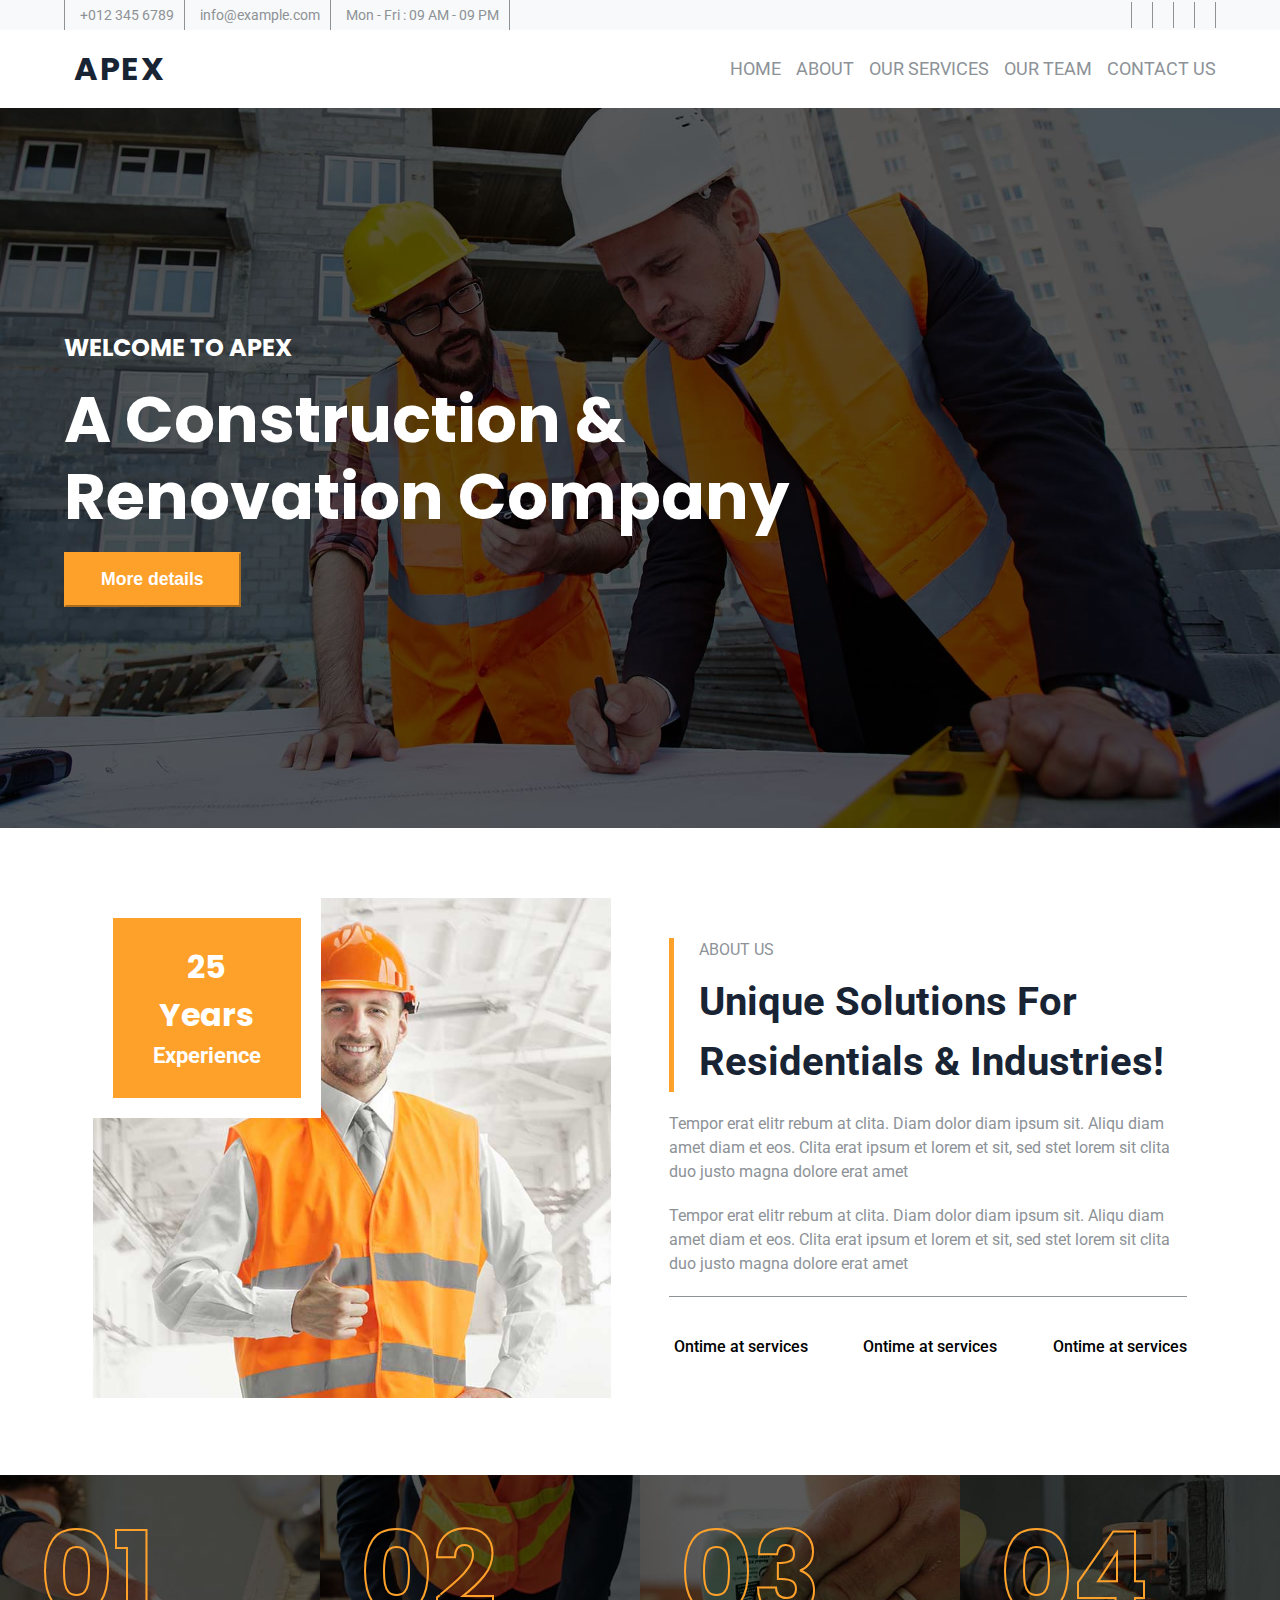
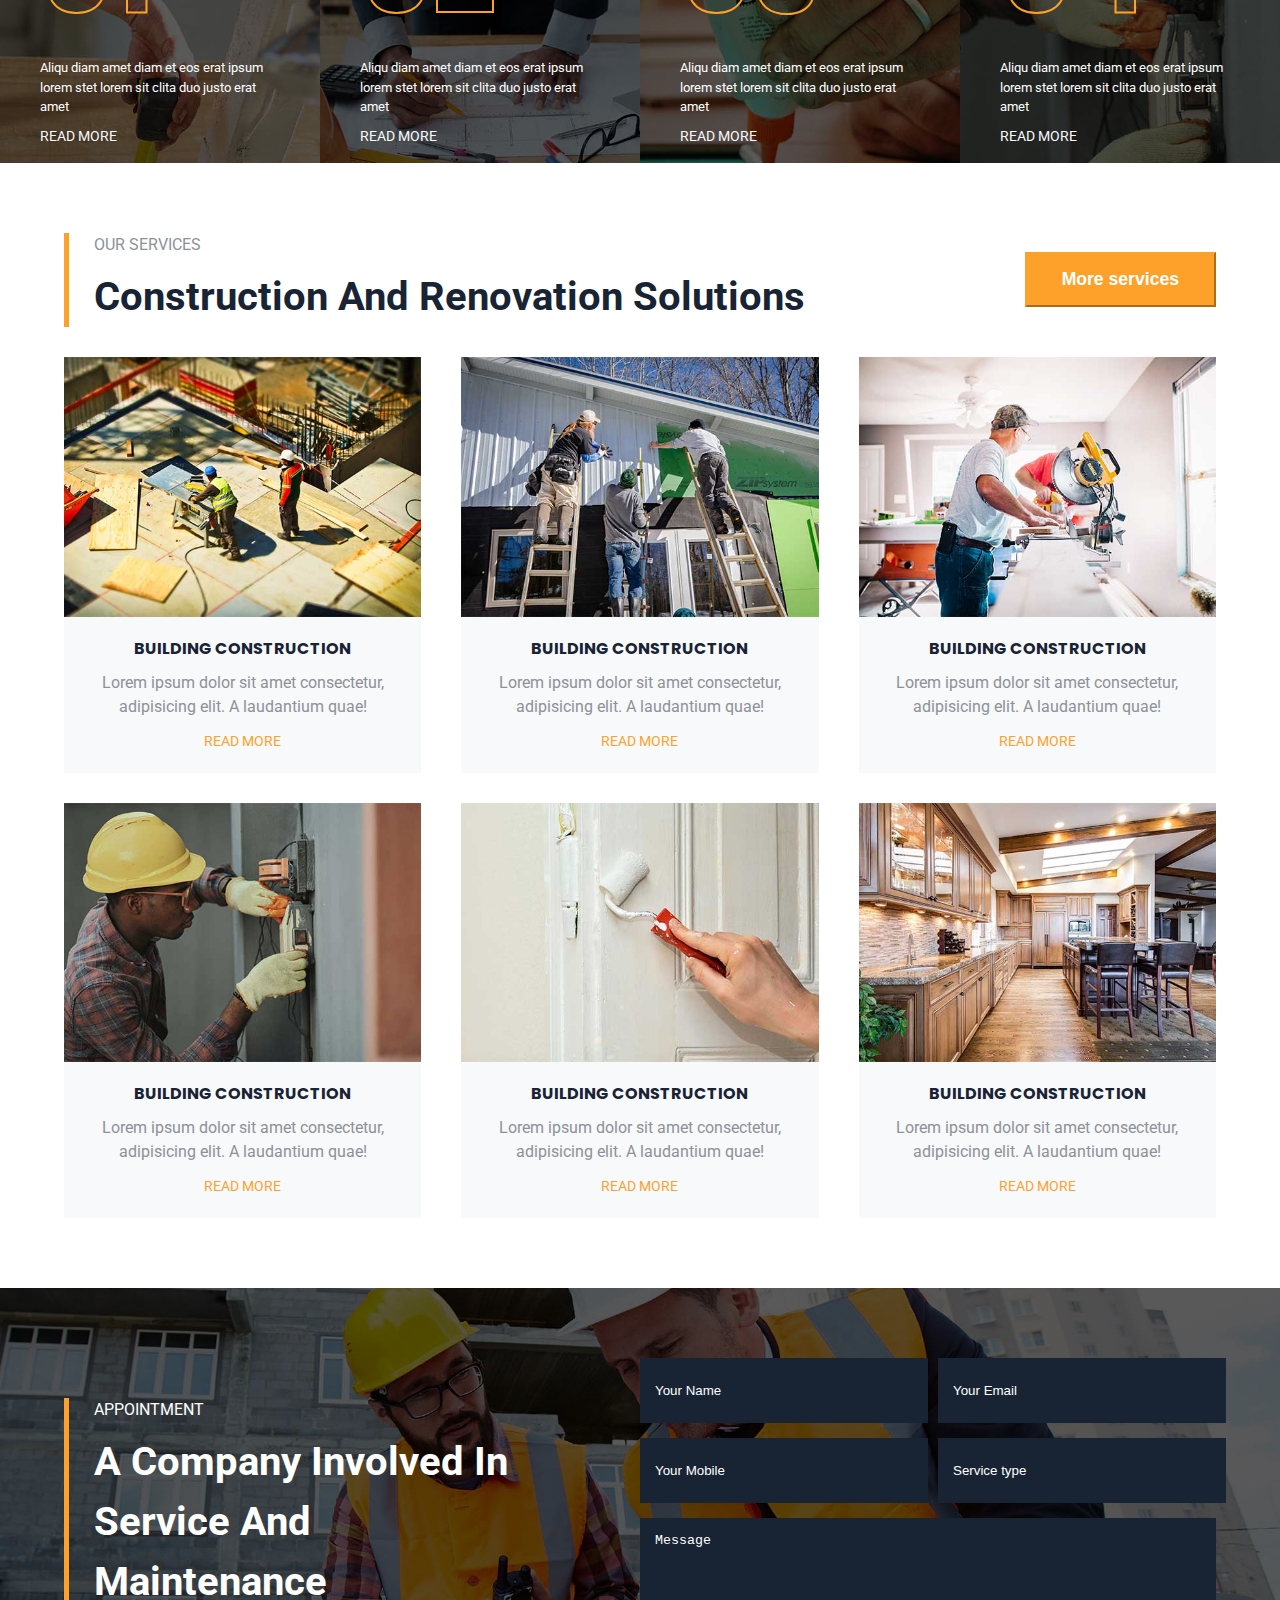
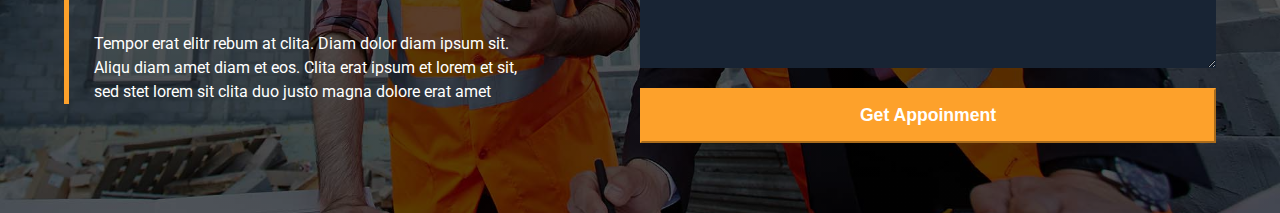
==== Apex template/index.html @ a997c8fe "Add and style Contact section" ====
<!DOCTYPE html>
<html lang="en">

<head>
    <meta charset="UTF-8">
    <meta http-equiv="X-UA-Compatible" content="IE=edge">
    <meta name="viewport" content="width=device-width, initial-scale=1.0">
    <title>Apex Template - Home Repair</title>

    <!-- Favicon -->
    <link href="" rel="icon" />

    <!-- Custom CSS -->
    <link rel="stylesheet" href="assets/css/style.css">

    <!-- Google fonts -->

    <!-- Poppins -->
    <link rel="preconnect" href="https://fonts.googleapis.com">
    <link rel="preconnect" href="https://fonts.gstatic.com" crossorigin>
    <link href="https://fonts.googleapis.com/css2?family=Poppins:wght@700;800&display=swap" rel="stylesheet">

    <!-- Roboto -->
    <link rel="preconnect" href="https://fonts.googleapis.com">
    <link rel="preconnect" href="https://fonts.gstatic.com" crossorigin>
    <link href="https://fonts.googleapis.com/css2?family=Roboto:wght@300;400;500&display=swap" rel="stylesheet">


    <!-- Font awesome link -->
    <link rel="stylesheet" href="https://pro.fontawesome.com/releases/v5.10.0/css/all.css"
        integrity="sha384-AYmEC3Yw5cVb3ZcuHtOA93w35dYTsvhLPVnYs9eStHfGJvOvKxVfELGroGkvsg+p" crossorigin="anonymous" />
</head>

<body>


    <!-- Top nav section -->
    <div class="topnav">
        <div class="topnav__content container">
            <div class="topnav__content__contact">
                <div class="topnav__content__contact__item topnav-info">
                    <i class="fas fa-phone-alt"></i>
                    <span>+012 345 6789</span>
                </div>
                <div class="topnav__content__contact__item topnav-info">
                    <i class="far fa-envelope-open"></i>
                    <span>info@example.com</span>
                </div>
                <div class="topnav__content__contact__item topnav-info">
                    <i class="far fa-clock"></i>
                    <span>Mon - Fri : 09 AM - 09 PM</span>
                </div>
            </div>
            <div class="topnav__content__social">
                <a href="#" target="_blank" class="topnav__content__social__link topnav-info">
                    <i class="fab fa-facebook-f"></i>
                </a>
                <a href="#" target="_blank" class="topnav__content__social__link topnav-info">
                    <i class="fab fa-twitter"></i>
                </a>
                <a href="#" target="_blank" class="topnav__content__social__link topnav-info">
                    <i class="fab fa-linkedin-in"></i>
                </a>
                <a href="#" target="_blank" class="topnav__content__social__link topnav-info">
                    <i class="fab fa-instagram"></i>
                </a>
            </div>
        </div>
    </div>
    <!-- End top nav section -->




    <!-- Nav section -->
    <nav class="nav container">
        <a href="index.hmtl" class="nav__logo">
            <i class="fad fa-building"></i>
            <h1 class="nav__logo__heading">Apex</h1>
        </a>
        <ul class="nav__list">
            <li class="nav__list__item"><a href="index.html" class="nav__list__item__link">Home</a></li>
            <li class="nav__list__item"><a href="#about" class="nav__list__item__link">About</a></li>
            <li class="nav__list__item">
                <a href="#services" class="nav__list__item__link">Our services</a>
            </li>
            <li class="nav__list__item"><a href="#team" class="nav__list__item__link">Our team</a></li>
            <li class="nav__list__item"><a href="#contact" class="nav__list__item__link">Contact us</a></li>
        </ul>

        <div class="nav__hamburger">
            <i class="far fa-bars"></i>
        </div>
    </nav>

    <div class="mobilemenu hidden">
        <ul class="mobilemenu__list container">
            <li class="mobilemenu__list__item"><a href="index.html" class="mobilemenu__list__item__link">Home</a></li>
            <li class="mobilemenu__list__item"><a href="#about" class="mobilemenu__list__item__link">About</a></li>
            <li class="mobilemenu__list__item"><a href="#services" class="mobilemenu__list__item__link">Our services</a>
            </li>
            <li class="mobilemenu__list__item"><a href="#team" class="mobilemenu__list__item__link">Our team</a></li>
            <li class="mobilemenu__list__item"><a href="#contact" class="mobilemenu__list__item__link">Contact us</a>
            </li>
        </ul>
    </div>
    <!-- End Nav section -->




    <!-- Hero section -->
    <section class="hero">
        <hgroup class="hero__heading container">
            <h6 class="hero__heading-1">welcome to apex</h6>
            <h3 class="hero__heading-2">A Construction & Renovation Company</h3>
            <button type="button">More details</button>
        </hgroup>
    </section>
    <!-- Ene nero section -->




    <!-- About section -->
    <section class="section about container">
        <div class="about__content">
            <div class="about__content__img">
                <img src="assets/img/about.jpg" alt="about-img">
                <div class="about__content__img__box">
                    <h3>25</h3>
                    <h3>Years</h3>
                    <p>Experience</p>
                </div>
            </div>
            <div class="about__content__text">
                <div class="section-title">
                    <div class="section-title__heading1">about us</div>
                    <div class="section-title__heading2">Unique Solutions For Residentials & Industries!</div>
                </div>
                <div class="about__content__text__paragraph">Tempor erat elitr rebum at clita. Diam dolor diam ipsum
                    sit. Aliqu diam amet diam et eos. Clita erat ipsum et lorem et sit, sed stet lorem sit clita duo
                    justo magna dolore erat amet</div>
                <div class="about__content__text__paragraph">Tempor erat elitr rebum at clita. Diam dolor diam ipsum
                    sit. Aliqu diam amet diam et eos. Clita erat ipsum et lorem et sit, sed stet lorem sit clita duo
                    justo magna dolore erat amet</div>
                <div class="about__content__text__group">
                    <div>
                        <i class="fas fa-check"></i>
                        <span>Ontime at services</span>
                    </div>
                    <div>
                        <i class="fas fa-check"></i>
                        <span>Ontime at services</span>
                    </div>
                    <div>
                        <i class="fas fa-check"></i>
                        <span>Ontime at services</span>
                    </div>
                </div>
            </div>
        </div>
    </section>
    <!-- End about section -->



    <!-- Number section -->
    <section class="number">
        <article class="number__item">
            <h1 class="number__item__heading">01</h1>
            <p class="number__item__paragraph">Aliqu diam amet diam et eos erat ipsum lorem stet lorem sit clita duo
                justo erat amet</p>
            <a href="#" class="number__item__link">Read more
                <i class="fas fa-arrow-right"></i>
            </a>
        </article>
        <article class="number__item">
            <h1 class="number__item__heading">02</h1>
            <p class="number__item__paragraph">Aliqu diam amet diam et eos erat ipsum lorem stet lorem sit clita duo
                justo erat amet</p>
            <a href="#" class="number__item__link">Read more
                <i class="fas fa-arrow-right"></i>
            </a>
        </article>
        <article class="number__item">
            <h1 class="number__item__heading">03</h1>
            <p class="number__item__paragraph">Aliqu diam amet diam et eos erat ipsum lorem stet lorem sit clita duo
                justo erat amet</p>
            <a href="#" class="number__item__link">Read more
                <i class="fas fa-arrow-right"></i>
            </a>
        </article>
        <article class="number__item">
            <h1 class="number__item__heading">04</h1>
            <p class="number__item__paragraph">Aliqu diam amet diam et eos erat ipsum lorem stet lorem sit clita duo
                justo erat amet</p>
            <a href="#" class="number__item__link">Read more
                <i class="fas fa-arrow-right"></i>
            </a>
        </article>
    </section>
    <!-- End number section -->



    <!-- Services section -->
    <section class="section services container">
        <header class="services__header">
            <div class="section-title">
                <div class="section-title__heading1">OUR SERVICES</div>
                <div class="section-title__heading2">Construction And Renovation Solutions</div>
            </div>
            <button type="button">More services</button>
        </header>
        <main class="services__content">
            <article class="services__content__item">
                <img src="assets/img/service-1.jpg" alt="services img">
                <div class="services__content__item__text">
                    <h4>Building Construction</h4>
                    <p>Lorem ipsum dolor sit amet consectetur, adipisicing elit. A laudantium quae!</p>
                    <a href="#">Read more
                        <i class="fas fa-arrow-right"></i>
                    </a>
                </div>
            </article>
            <article class="services__content__item">
                <img src="assets/img/service-2.jpg" alt="services img">
                <div class="services__content__item__text">
                    <h4>Building Construction</h4>
                    <p>Lorem ipsum dolor sit amet consectetur, adipisicing elit. A laudantium quae!</p>
                    <a href="#">Read more
                        <i class="fas fa-arrow-right"></i>
                    </a>
                </div>
            </article>
            <article class="services__content__item">
                <img src="assets/img/service-3.jpg" alt="services img">
                <div class="services__content__item__text">
                    <h4>Building Construction</h4>
                    <p>Lorem ipsum dolor sit amet consectetur, adipisicing elit. A laudantium quae!</p>
                    <a href="#">Read more
                        <i class="fas fa-arrow-right"></i>
                    </a>
                </div>
            </article>
            <article class="services__content__item">
                <img src="assets/img/service-4.jpg" alt="services img">
                <div class="services__content__item__text">
                    <h4>Building Construction</h4>
                    <p>Lorem ipsum dolor sit amet consectetur, adipisicing elit. A laudantium quae!</p>
                    <a href="#">Read more
                        <i class="fas fa-arrow-right"></i>
                    </a>
                </div>
            </article>
            <article class="services__content__item">
                <img src="assets/img/service-5.jpg" alt="services img">
                <div class="services__content__item__text">
                    <h4>Building Construction</h4>
                    <p>Lorem ipsum dolor sit amet consectetur, adipisicing elit. A laudantium quae!</p>
                    <a href="#">Read more
                        <i class="fas fa-arrow-right"></i>
                    </a>
                </div>
            </article>
            <article class="services__content__item">
                <img src="assets/img/service-6.jpg" alt="services img">
                <div class="services__content__item__text">
                    <h4>Building Construction</h4>
                    <p>Lorem ipsum dolor sit amet consectetur, adipisicing elit. A laudantium quae!</p>
                    <a href="#">Read more
                        <i class="fas fa-arrow-right"></i>
                    </a>
                </div>
            </article>
        </main>
    </section>
    <!-- End services section -->



    <!-- Contact section -->
    <section class="section contact">
        <div class="contact__content container">
            <div class="contact__content__text">
                <div class="section-title">
                    <div class="section-title__heading1">APPOINTMENT</div>
                    <div class="section-title__heading2">A Company Involved In Service And Maintenance</div>
                    <p>Tempor erat elitr rebum at clita. Diam dolor diam ipsum sit. Aliqu diam amet diam et eos. Clita
                        erat ipsum et lorem et sit, sed stet lorem sit clita duo justo magna dolore erat amet</p>
                </div>
            </div>
            <form action="#" method="post">
                <div class="input-group">
                    <input type="text" placeholder="Your Name" class="form-input">
                    <input type="email" placeholder="Your Email" class="form-input">
                </div>
                <div class="input-group">
                    <input type="text" placeholder="Your Mobile" class="form-input">
                    <input type="text" placeholder="Service type" class="form-input">
                </div>
                <textarea placeholder="Message" class="form-input"></textarea>
                <button type="submit">Get Appoinment</button>
            </form>
        </div>
    </section>
    <!-- End contact section -->


    <!-- Custom JS -->
    <script src="assets/js/main.js"></script>
</body>

</html>
---- Apex template/assets/css/style.css ----
/*----------------------------------------
EXTERNAL FILES
----------------------------------------*/
/*----------------------------------------
PARTIALS
----------------------------------------*/
* {
  box-sizing: border-box;
  margin: 0px;
  padding: 0px;
  scroll-behavior: smooth; }

body {
  line-height: 1.5;
  font-family: 'Roboto', sans-serif;
  font-size: 16px;
  overflow-x: hidden; }

h1,
h2,
h3,
h4,
h5,
h6 {
  font-family: 'Poppins', sans-serif;
  color: #182434; }

a {
  text-decoration: none;
  transition: 0.15s ease-in-out;
  color: #F8F9FA; }
  a:hover, a:focus {
    cursor: pointer;
    transition: 0.35s ease-in;
    outline: none;
    color: #FDA12B; }

ul {
  list-style-type: none; }

img {
  width: 100%; }

button {
  background-color: #FDA12B;
  border-color: #FDA12B;
  padding: 15px 35px;
  transition: 0.15s ease-in-out;
  cursor: pointer;
  color: #fff;
  font-weight: 700;
  font-size: 1.1rem;
  display: inline-block; }
  button:hover {
    transition: 0.35s ease-in;
    background: transparent;
    color: #FDA12B; }

.section {
  padding: 70px 0px; }

p {
  font-size: 1rem; }

.container {
  width: 90%;
  margin: 0px auto; }

.section-title {
  border-left: 5px solid #FDA12B;
  padding-left: 25px; }
  .section-title__heading1 {
    color: #8D9297;
    text-transform: uppercase;
    margin-bottom: 10px;
    font-size: 1rem; }
  .section-title__heading2 {
    color: #182434;
    font-weight: 700;
    font-size: 2.5rem; }

.topnav {
  background-color: #F8F9FA;
  color: #8D9297; }
  .topnav__content {
    display: flex;
    justify-content: space-between;
    align-items: center;
    flex-direction: row;
    flex-wrap: nowrap;
    align-content: auto;
    gap: 0px;
    font-size: 0.85rem; }
    .topnav__content .topnav-info {
      padding: 5px 10px;
      border-left: 1px solid #8D9297; }
      .topnav__content .topnav-info:last-child {
        border-right: 1px solid #8D9297; }
    .topnav__content__contact {
      display: flex;
      justify-content: center;
      align-items: flex-start;
      flex-direction: row;
      flex-wrap: nowrap;
      align-content: auto;
      gap: 0px; }
      .topnav__content__contact__item i {
        margin-right: 5px; }
    .topnav__content__social__link {
      color: #8D9297; }

.nav {
  padding: 15px 0px;
  display: flex;
  justify-content: space-between;
  align-items: center;
  flex-direction: row;
  flex-wrap: nowrap;
  align-content: auto;
  gap: 0px; }
  .nav__logo {
    display: flex;
    justify-content: center;
    align-items: center;
    flex-direction: row;
    flex-wrap: nowrap;
    align-content: auto;
    gap: 0px; }
    .nav__logo i {
      color: #FDA12B;
      margin-right: 10px;
      font-size: 3rem; }
    .nav__logo__heading {
      text-transform: uppercase;
      letter-spacing: 1.5px;
      font-size: 2rem; }
  .nav__list {
    display: flex;
    justify-content: center;
    align-items: center;
    flex-direction: row;
    flex-wrap: nowrap;
    align-content: auto;
    gap: 0px; }
    .nav__list__item:not(:last-child) {
      margin-right: 15px; }
    .nav__list__item:nth-child(3) {
      position: relative; }
    .nav__list__item__link {
      color: #8D9297;
      text-transform: uppercase;
      font-size: 1.1rem; }
  .nav__hamburger {
    display: none;
    border: 1px solid #8D9297;
    padding: 5px 12px;
    cursor: pointer; }
    .nav__hamburger i {
      font-size: 1.7rem; }

.mobilemenu {
  border-top: 1px solid #8D9297;
  transition: 0.15s ease-in-out; }
  @media (min-width: 992px) {
    .mobilemenu {
      display: none; } }
  .mobilemenu__list {
    margin: 30px; }
    .mobilemenu__list__item:not(:last-child) {
      margin-bottom: 10px; }
    .mobilemenu__list__item__link {
      display: block;
      color: #8D9297;
      text-transform: uppercase; }
  .mobilemenu.hidden {
    display: none; }

.hero {
  background: linear-gradient(rgba(0, 0, 0, 0.65), rgba(0, 0, 0, 0.65)), url("../../assets/img/carousel-1.jpg");
  background-position: center;
  background-repeat: no-repeat;
  background-size: cover;
  background-attachment: scroll;
  height: 80vh;
  display: flex;
  justify-content: center;
  align-items: flex-start;
  flex-direction: column;
  flex-wrap: nowrap;
  align-content: auto;
  gap: 0px; }
  .hero__heading {
    display: flex;
    justify-content: center;
    align-items: flex-start;
    flex-direction: column;
    flex-wrap: nowrap;
    align-content: auto;
    gap: 0px; }
    .hero__heading-1 {
      color: #fff;
      margin-bottom: 1rem;
      font-size: 1.5rem;
      text-transform: uppercase; }
    .hero__heading-2 {
      max-width: 800px;
      color: #fff;
      margin-bottom: 1rem;
      line-height: 1.2;
      font-size: 4rem; }

.about__content {
  display: flex;
  justify-content: space-around;
  align-items: center;
  flex-direction: row;
  flex-wrap: wrap;
  align-content: auto;
  gap: 0px; }
  .about__content__img {
    flex: 0 0 45%;
    position: relative; }
    .about__content__img img {
      height: 500px;
      object-fit: cover; }
    .about__content__img__box {
      position: absolute;
      top: 0px;
      right: auto;
      bottom: auto;
      left: 0px;
      width: auto;
      height: auto;
      background-color: #FDA12B;
      text-align: center;
      padding: 25px 40px;
      border: 20px solid #fff; }
      .about__content__img__box h3 {
        color: #fff;
        font-size: 2rem; }
      .about__content__img__box p {
        color: #fff;
        font-weight: 700;
        font-size: 1.4rem; }
  .about__content__text {
    flex: 0 0 45%; }
    .about__content__text__paragraph {
      margin-top: 20px;
      color: #8D9297; }
    .about__content__text__group {
      padding-top: 20px;
      border-top: 1px solid #8D9297;
      margin-top: 20px;
      display: flex;
      justify-content: space-between;
      align-items: center;
      flex-direction: row;
      flex-wrap: wrap;
      align-content: auto;
      gap: 0px; }
      .about__content__text__group i {
        color: #FDA12B;
        font-size: 2rem;
        margin-right: 5px; }
      .about__content__text__group span {
        font-weight: 500; }

.number {
  display: flex;
  justify-content: flex-start;
  align-items: flex-start;
  flex-direction: row;
  flex-wrap: wrap;
  align-content: auto;
  gap: 0px; }
  .number__item {
    flex: 1;
    padding: 15px 40px;
    color: #fff; }
    .number__item:nth-child(1) {
      background: linear-gradient(rgba(0, 0, 0, 0.65), rgba(0, 0, 0, 0.65)), url("../../assets/img/fact-1.jpg");
      background-size: cover;
      background-repeat: no-repeat;
      height: auto; }
    .number__item:nth-child(2) {
      background: linear-gradient(rgba(0, 0, 0, 0.65), rgba(0, 0, 0, 0.65)), url("../../assets/img/fact-2.jpg");
      background-size: cover;
      background-repeat: no-repeat;
      height: auto; }
    .number__item:nth-child(3) {
      background: linear-gradient(rgba(0, 0, 0, 0.65), rgba(0, 0, 0, 0.65)), url("../../assets/img/fact-3.jpg");
      background-size: cover;
      background-repeat: no-repeat;
      height: auto; }
    .number__item:nth-child(4) {
      background: linear-gradient(rgba(0, 0, 0, 0.65), rgba(0, 0, 0, 0.65)), url("../../assets/img/fact-4.jpg");
      background-size: cover;
      background-repeat: no-repeat;
      height: auto; }
    .number__item__heading {
      color: transparent;
      font-size: 7rem;
      -webkit-text-stroke: 2px #FDA12B; }
    .number__item__paragraph {
      font-size: 0.8rem; }
    .number__item__link {
      text-transform: uppercase;
      margin-top: 10px;
      font-size: 0.9rem;
      display: inline-block; }
      .number__item__link i {
        margin-left: 10px; }

.services__header {
  display: flex;
  justify-content: space-between;
  align-items: center;
  flex-direction: row;
  flex-wrap: wrap;
  align-content: auto;
  gap: 0px; }
.services__content {
  display: flex;
  justify-content: space-between;
  align-items: center;
  flex-direction: row;
  flex-wrap: wrap;
  align-content: auto;
  gap: 0px; }
  .services__content__item {
    margin-top: 30px;
    flex-basis: 31%;
    text-align: center; }
    .services__content__item:hover .services__content__item__text {
      background-color: #FDA12B;
      transition: 0.35s ease-in; }
    .services__content__item:hover .services__content__item__text h4, .services__content__item:hover .services__content__item__text p, .services__content__item:hover .services__content__item__text a {
      color: #fff; }
    .services__content__item img {
      width: 100%;
      resize: both;
      vertical-align: middle; }
    .services__content__item__text {
      padding: 20px;
      background-color: #f8f9fb; }
      .services__content__item__text h4 {
        text-transform: uppercase; }
      .services__content__item__text p {
        margin: 10px 0px;
        color: #8D9297; }
      .services__content__item__text a {
        color: #FDA12B;
        text-transform: uppercase;
        font-size: 0.9rem; }

.contact {
  background: linear-gradient(rgba(0, 0, 0, 0.65), rgba(0, 0, 0, 0.65)), url("../../assets/img/carousel-1.jpg");
  background-position: center;
  background-size: cover; }
  .contact__content {
    display: flex;
    justify-content: space-between;
    align-items: center;
    flex-direction: row;
    flex-wrap: wrap;
    align-content: auto;
    gap: 0px; }
    .contact__content__text {
      flex: 0 0 40%; }
      .contact__content__text .section-title {
        color: #fff; }
        .contact__content__text .section-title__heading1 {
          color: #fff; }
        .contact__content__text .section-title__heading2 {
          color: #fff;
          margin-bottom: 20px; }
    .contact__content form {
      flex: 0 0 50%;
      display: flex;
      justify-content: center;
      align-items: flex-start;
      flex-direction: column;
      flex-wrap: nowrap;
      align-content: auto;
      gap: 0px; }
      .contact__content form .input-group {
        display: flex;
        justify-content: space-between;
        align-items: center;
        flex-direction: row;
        flex-wrap: nowrap;
        align-content: auto;
        gap: 0px;
        gap: 10px;
        width: 100%;
        margin-bottom: 15px; }
        .contact__content form .input-group .form-input {
          flex: 0 0 50%;
          outline: none;
          padding: 25px 15px;
          background-color: #182434;
          border: none;
          font-weight: 400;
          color: #fff; }
          .contact__content form .input-group .form-input::placeholder {
            color: #fff; }
      .contact__content form textarea {
        width: 100%;
        outline: none;
        padding: 15px;
        background-color: #182434;
        border: none;
        height: 150px; }
        .contact__content form textarea::placeholder {
          color: #fff; }
      .contact__content form button[type="submit"] {
        width: 100%;
        margin-top: 20px; }

@media (max-width: 992px) {
  .topnav,
  .nav__list {
    display: none; }

  .nav__hamburger {
    display: block; }

  .hero__heading-2 {
    max-width: 700px; }

  .about__content__img,
  .about__content__text {
    flex: 0 0 70%; }

  .about__content__text {
    margin-top: 40px; }

  .about__content__text__group {
    flex-direction: column;
    align-items: flex-start; }

  .number__item {
    flex: 0 0 50%; }

  .services__content__item {
    flex-basis: 45%; }

  .services__header button {
    margin-top: 15px; }

  .contact__content {
    justify-content: center; }
    .contact__content__text {
      flex: 0 0 80%; }
    .contact__content form {
      flex: 0 0 80%;
      margin-top: 20px; } }
@media (max-width: 768px) {
  .hero__heading-2 {
    max-width: 500px; }

  .about__content__img,
  .about__content__text {
    flex: 0 0 90%; }

  .number__item {
    flex: 0 0 100%; }

  .services__content {
    justify-content: center; }
    .services__content__item {
      flex-basis: 85%; } }
@media (max-width: 576px) {
  button {
    padding: 10px 25px;
    font-size: 1rem; }

  .nav__logo__heading {
    font-size: 1.5rem; }

  .nav__logo i {
    font-size: 2.5rem; }

  .nav__hamburger {
    padding: 5px 10px; }
    .nav__hamburger i {
      font-size: 1.5rem; }

  .hero__heading {
    align-items: center;
    text-align: center; }
    .hero__heading-1 {
      font-size: 1.2rem; }
    .hero__heading-2 {
      font-size: 2.5rem;
      width: 100%; }

  .about__content__img,
  .about__content__text {
    flex: 0 0 100%; }

  .about__content__img img {
    height: 400px; }

  .about__content__img__box {
    padding: 15px 30px;
    border: 10px solid #fff; }
    .about__content__img__box h3 {
      font-size: 1.5rem; }
    .about__content__img__box p {
      font-size: 1rem; }

  .section-title__heading2 {
    font-size: 1.5rem; }

  .services__content__item {
    flex-basis: 100%; }

  .contact__content__text {
    flex: 0 0 100%; }
  .contact__content form {
    flex: 0 0 100%; }
    .contact__content form .input-group {
      flex-direction: column; }
      .contact__content form .input-group .form-input {
        width: 100%;
        padding: 20px 10px;
        font-size: 0.9rem; } }
@media (max-width: 500px) {
  .hero__heading-2 {
    font-size: 2rem; } }

/*# sourceMappingURL=style.css.map */
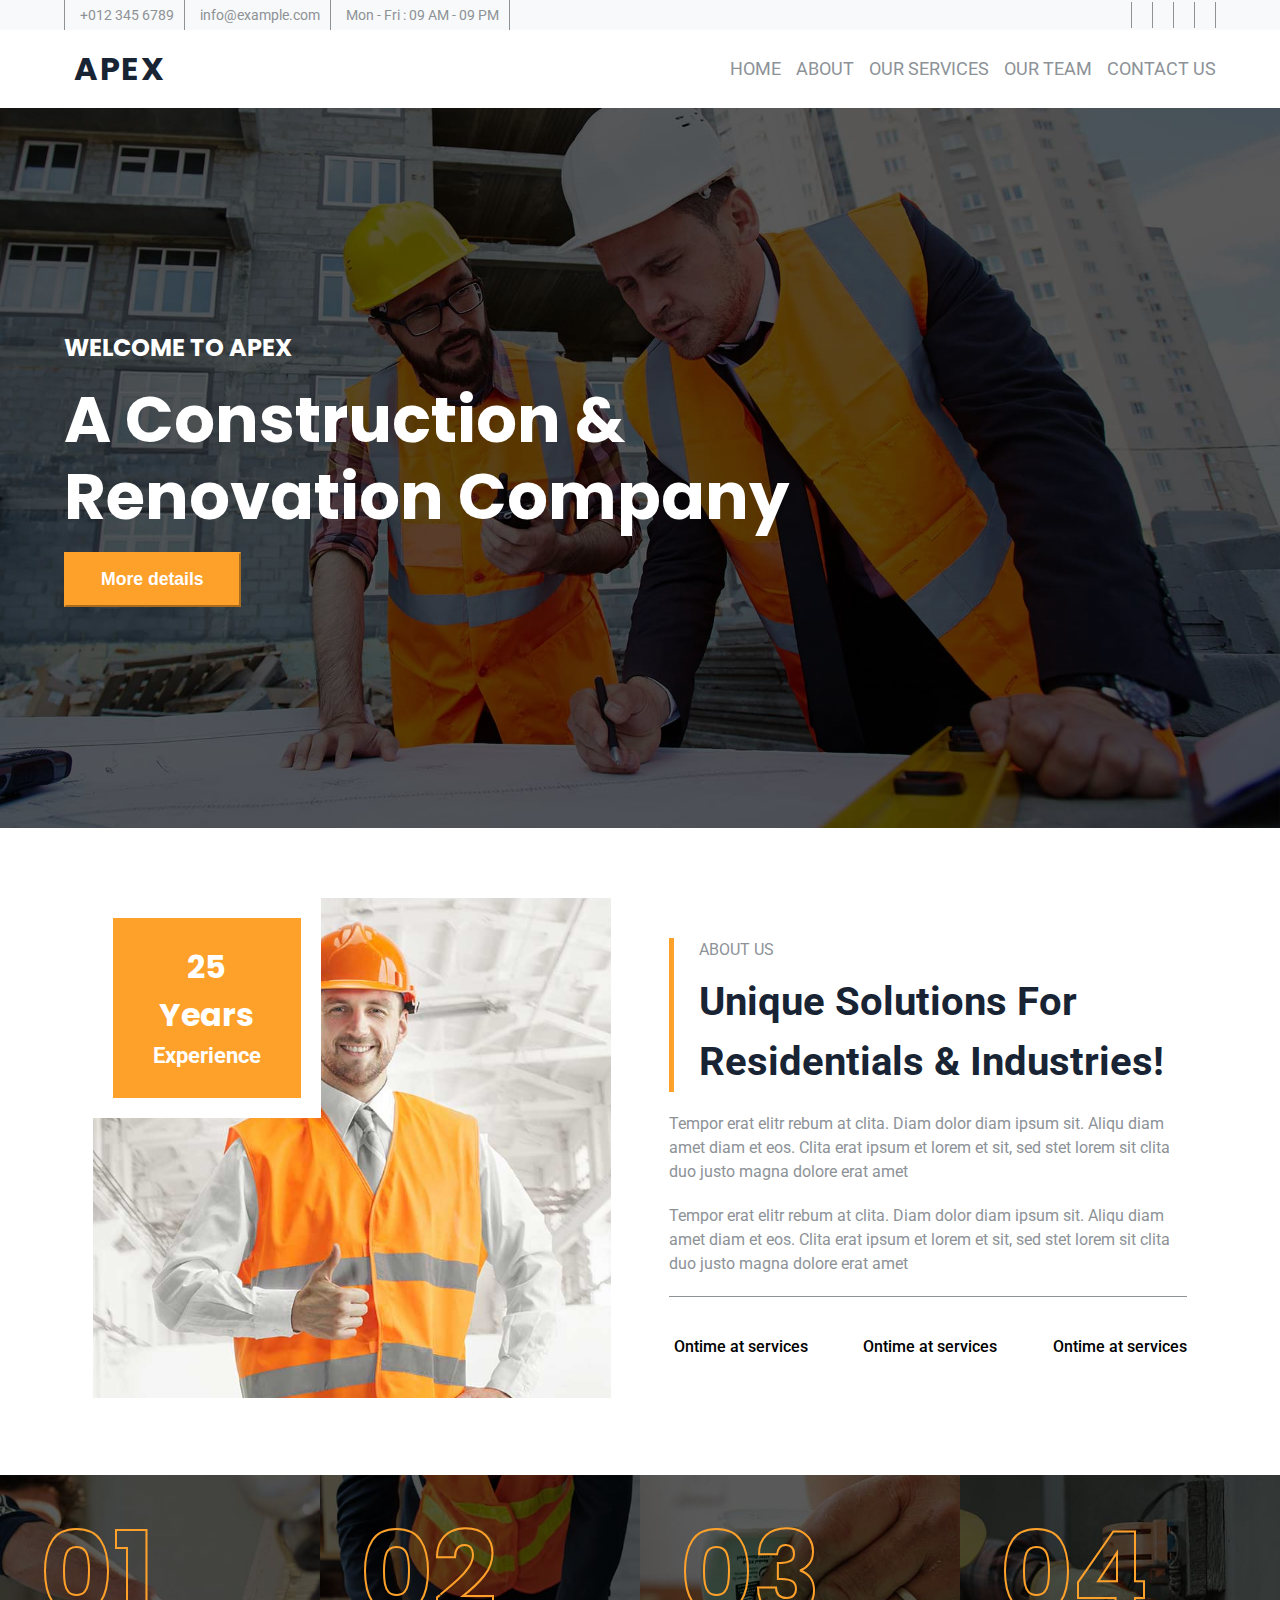
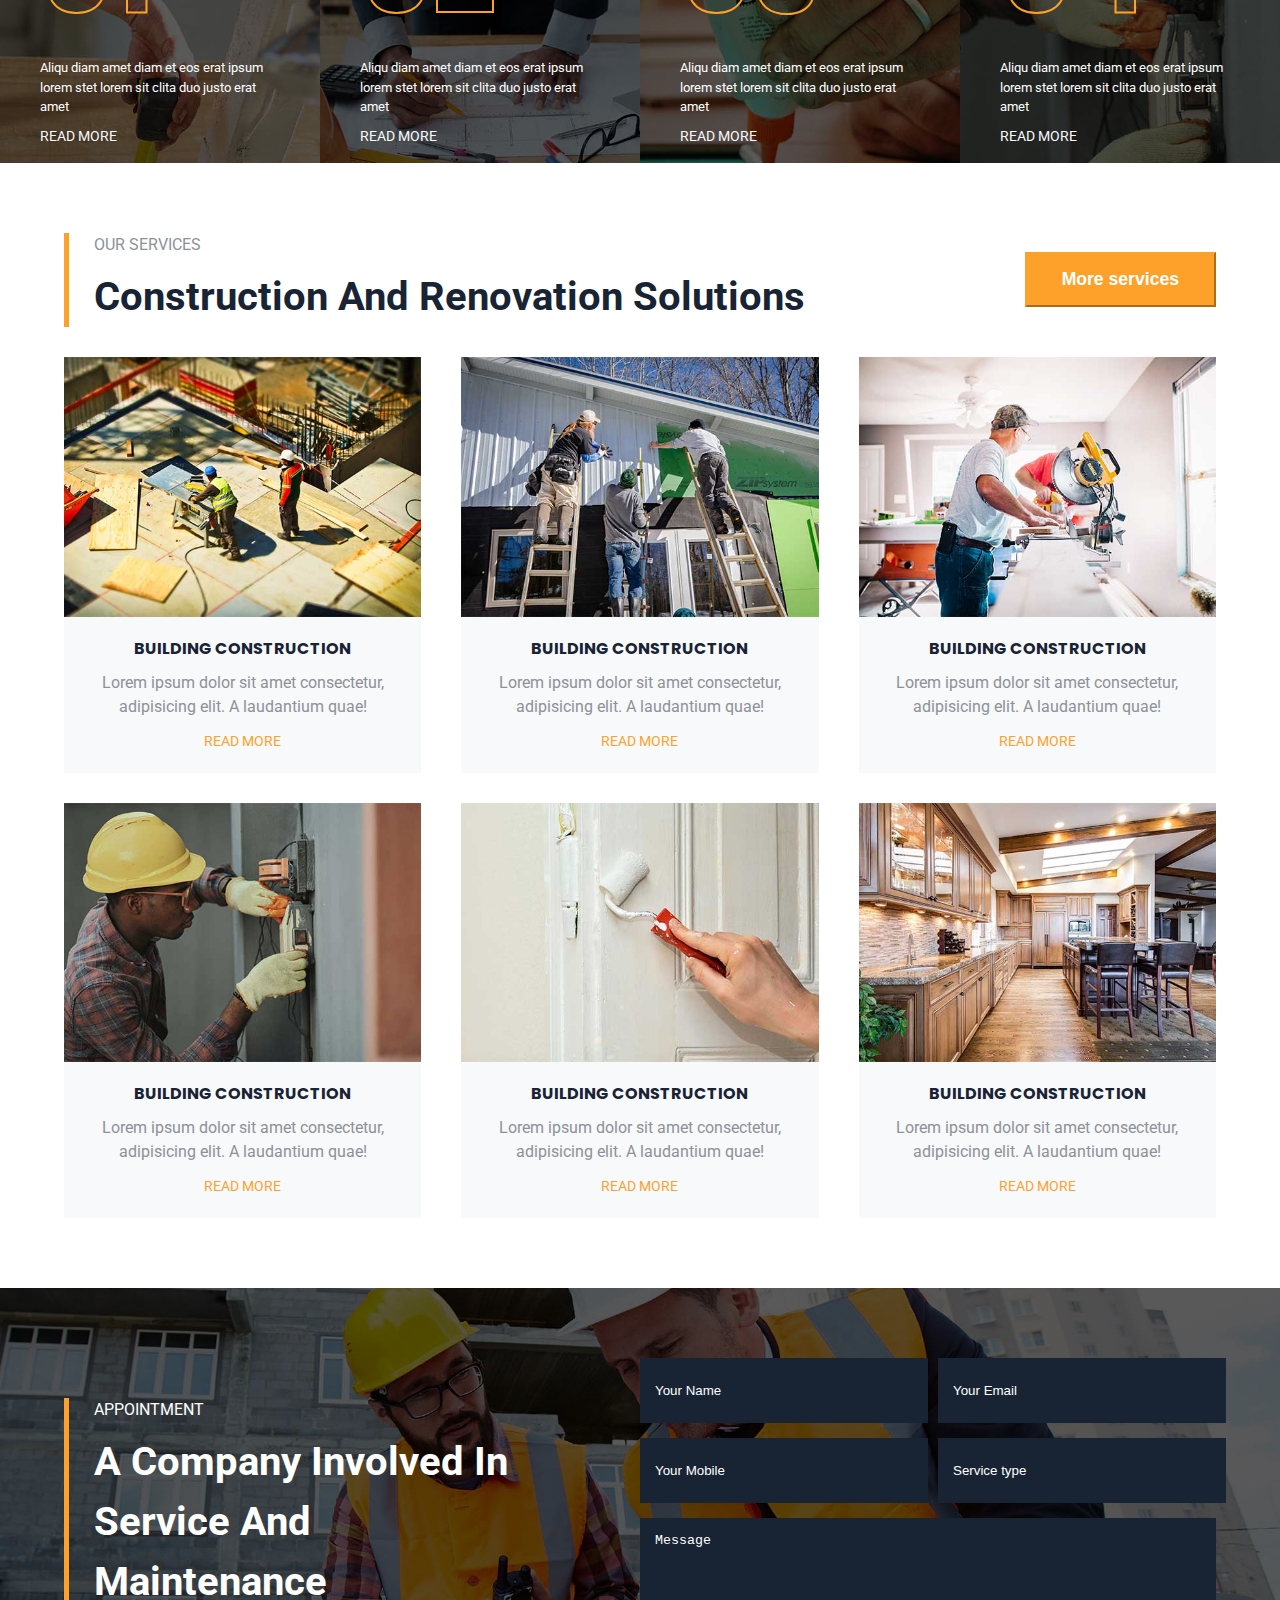
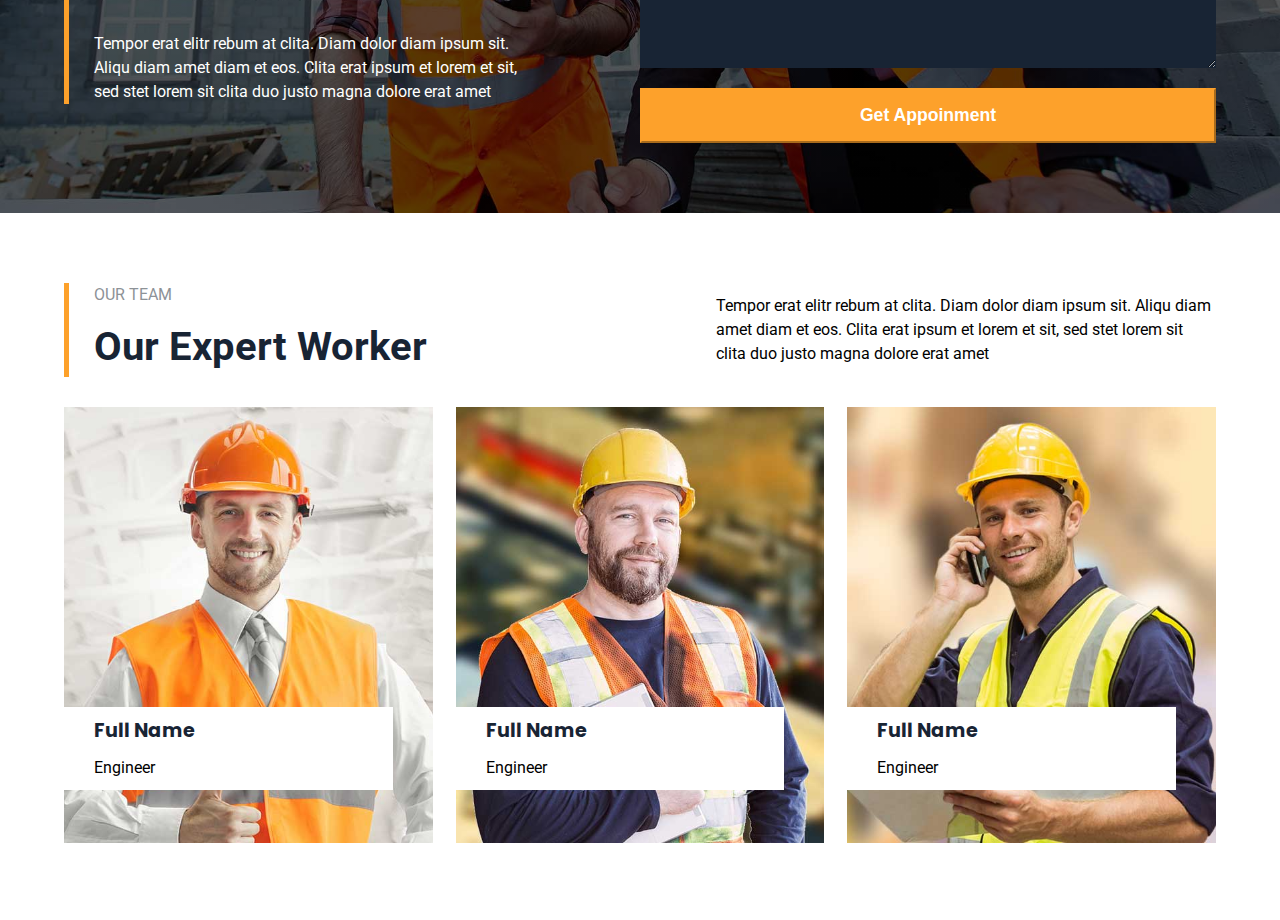
==== commit 620c53e0: "Add and style Team section" ====
--- a/Apex template/index.html
+++ b/Apex template/index.html
@@ -308,6 +308,43 @@
     <!-- End contact section -->
 
 
+    <!-- Team section -->
+    <section class="section team container" id="team">
+        <header class="team__header">
+            <div class="section-title">
+                <div class="section-title__heading1">OUR TEAM</div>
+                <div class="section-title__heading2">Our Expert Worker</div>
+            </div>
+            <p>Tempor erat elitr rebum at clita. Diam dolor diam ipsum sit. Aliqu diam amet diam et eos. Clita erat
+                ipsum et lorem et sit, sed stet lorem sit clita duo justo magna dolore erat amet</p>
+        </header>
+        <div class="team__content">
+            <article class="team__content__img">
+                <img src="assets/img/team-1.jpg" alt="team img">
+                <div class="team__content__img__text">
+                    <h4>Full Name</h4>
+                    <p>Engineer</p>
+                </div>
+            </article>
+            <article class="team__content__img">
+                <img src="assets/img/team-2.jpg" alt="team img">
+                <div class="team__content__img__text">
+                    <h4>Full Name</h4>
+                    <p>Engineer</p>
+                </div>
+            </article>
+            <article class="team__content__img">
+                <img src="assets/img/team-3.jpg" alt="team img">
+                <div class="team__content__img__text">
+                    <h4>Full Name</h4>
+                    <p>Engineer</p>
+                </div>
+            </article>
+        </div>
+    </section>
+    <!-- End team section -->
+
+
     <!-- Custom JS -->
     <script src="assets/js/main.js"></script>
 </body>
--- a/Apex template/assets/css/style.css
+++ b/Apex template/assets/css/style.css
@@ -417,6 +417,48 @@
         width: 100%;
         margin-top: 20px; }
 
+.team .team__header {
+  display: flex;
+  justify-content: space-between;
+  align-items: center;
+  flex-direction: row;
+  flex-wrap: wrap;
+  align-content: auto;
+  gap: 0px; }
+  .team .team__header P {
+    max-width: 500px; }
+.team__content {
+  display: flex;
+  justify-content: space-between;
+  align-items: center;
+  flex-direction: row;
+  flex-wrap: wrap;
+  align-content: auto;
+  gap: 0px; }
+  .team__content__img {
+    flex: 0 0 32%;
+    margin-top: 30px;
+    position: relative;
+    cursor: pointer; }
+    .team__content__img:hover .team__content__img__text {
+      right: 0px; }
+    .team__content__img img {
+      width: 100%; }
+    .team__content__img__text {
+      position: absolute;
+      top: auto;
+      right: 40px;
+      bottom: 60px;
+      left: 0px;
+      width: auto;
+      height: auto;
+      background-color: #fff;
+      transition: 0.15s ease-in-out;
+      padding: 10px 30px; }
+      .team__content__img__text h4 {
+        font-size: 1.2rem;
+        margin-bottom: 10px; }
+
 @media (max-width: 992px) {
   .topnav,
   .nav__list {
@@ -454,7 +496,11 @@
       flex: 0 0 80%; }
     .contact__content form {
       flex: 0 0 80%;
-      margin-top: 20px; } }
+      margin-top: 20px; }
+
+  .team__header P {
+    max-width: 100%;
+    margin-top: 30px; } }
 @media (max-width: 768px) {
   .hero__heading-2 {
     max-width: 500px; }
@@ -469,7 +515,12 @@
   .services__content {
     justify-content: center; }
     .services__content__item {
-      flex-basis: 85%; } }
+      flex-basis: 85%; }
+
+  .team__content {
+    justify-content: center; }
+    .team__content__img {
+      flex: 0 0 70%; } }
 @media (max-width: 576px) {
   button {
     padding: 10px 25px;
@@ -525,7 +576,12 @@
       .contact__content form .input-group .form-input {
         width: 100%;
         padding: 20px 10px;
-        font-size: 0.9rem; } }
+        font-size: 0.9rem; }
+
+  .team__content__img {
+    flex: 0 0 100%; }
+    .team__content__img__text {
+      bottom: 30px; } }
 @media (max-width: 500px) {
   .hero__heading-2 {
     font-size: 2rem; } }
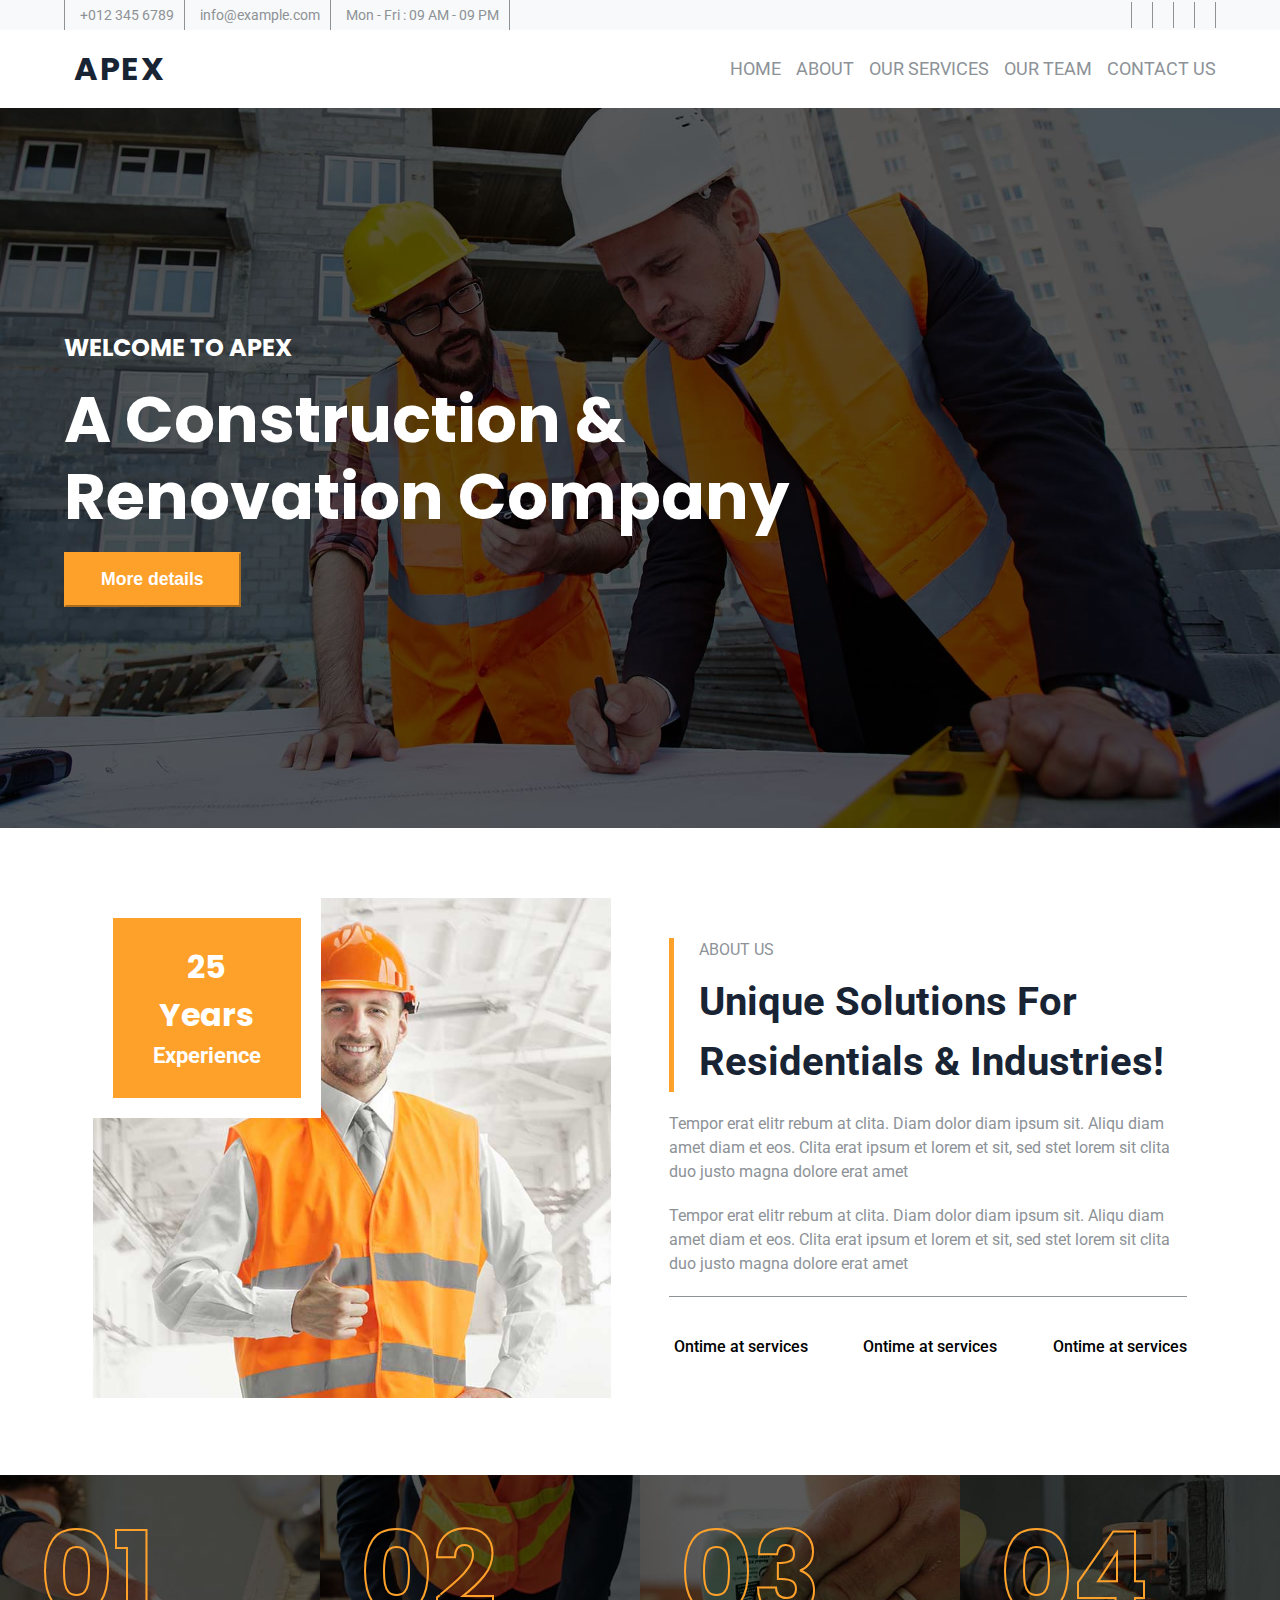
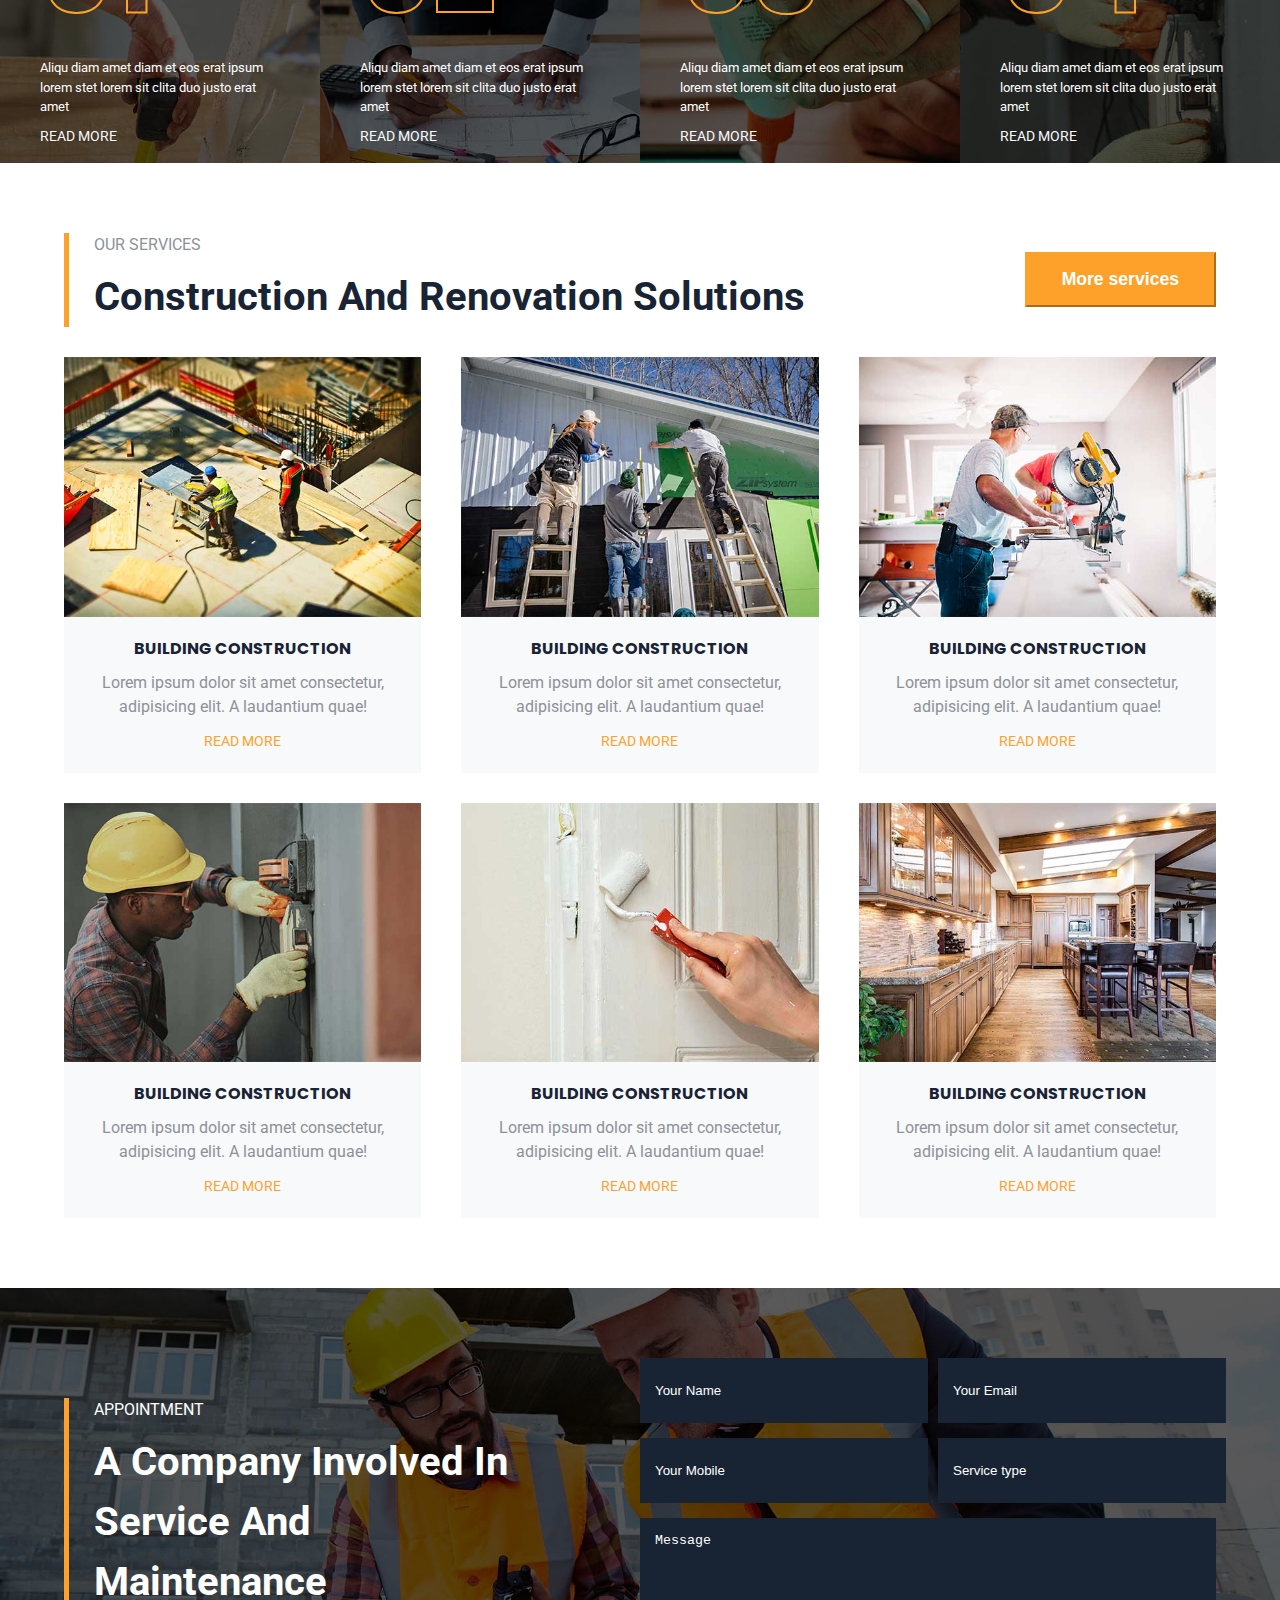
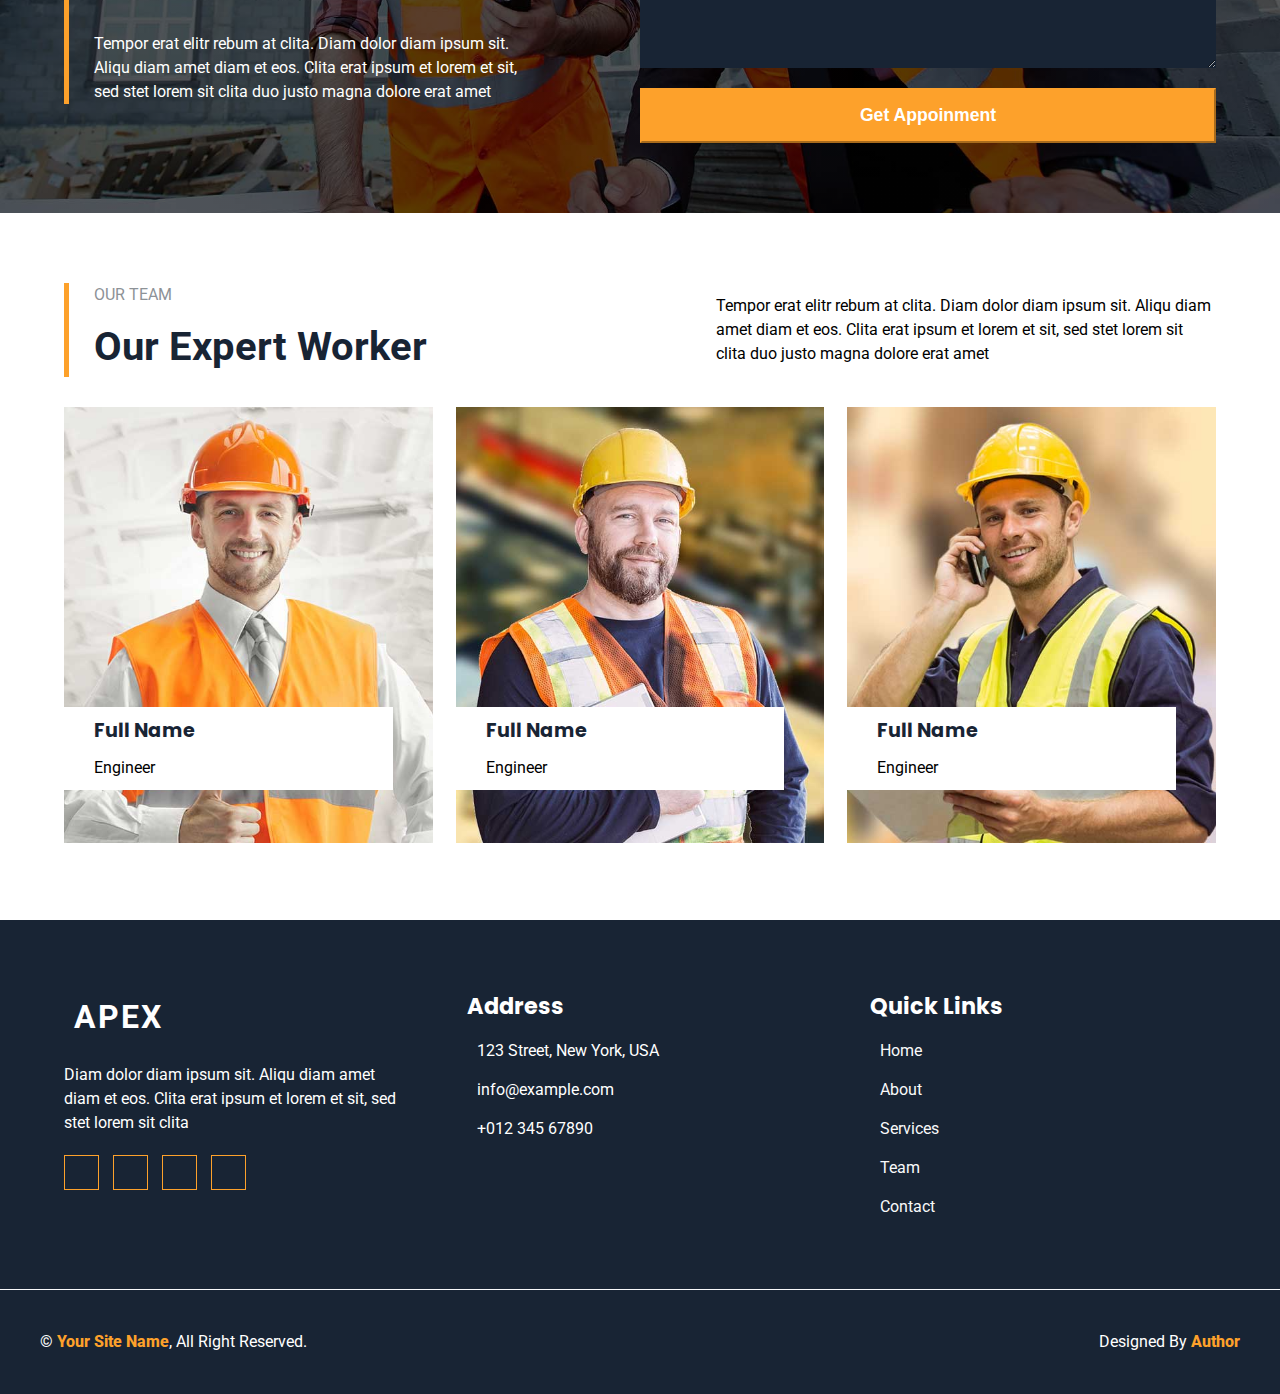
==== commit f9e40e1c: "Add and style Footer section" ====
--- a/Apex template/index.html
+++ b/Apex template/index.html
@@ -74,7 +74,7 @@
 
     <!-- Nav section -->
     <nav class="nav container">
-        <a href="index.hmtl" class="nav__logo">
+        <a href="index.html" class="nav__logo">
             <i class="fad fa-building"></i>
             <h1 class="nav__logo__heading">Apex</h1>
         </a>
@@ -123,7 +123,7 @@
 
 
     <!-- About section -->
-    <section class="section about container">
+    <section class="section about container" id="about">
         <div class="about__content">
             <div class="about__content__img">
                 <img src="assets/img/about.jpg" alt="about-img">
@@ -205,7 +205,7 @@
 
 
     <!-- Services section -->
-    <section class="section services container">
+    <section class="section services container" id="services">
         <header class="services__header">
             <div class="section-title">
                 <div class="section-title__heading1">OUR SERVICES</div>
@@ -281,7 +281,7 @@
 
 
     <!-- Contact section -->
-    <section class="section contact">
+    <section class="section contact" id="contact">
         <div class="contact__content container">
             <div class="contact__content__text">
                 <div class="section-title">
@@ -345,6 +345,59 @@
     <!-- End team section -->
 
 
+
+    <!-- Footer section -->
+    <footer class="footer">
+        <div class="footer__content section container">
+            <article class="footer__content__item">
+                <i class="fad fa-building logo"></i>
+                <span>Apex</span>
+                <p>Diam dolor diam ipsum sit. Aliqu diam amet diam et eos. Clita erat ipsum et lorem et sit, sed stet
+                    lorem sit clita</p>
+                <div class="footer__content__item__social">
+                    <a href="#" target="_blank">
+                        <i class="fab fa-facebook-f"></i>
+                    </a>
+                    <a href="#" target="_blank">
+                        <i class="fab fa-twitter"></i>
+                    </a>
+                    <a href="#" target="_blank">
+                        <i class="fab fa-linkedin-in"></i>
+                    </a>
+                    <a href="#" target="_blank">
+                        <i class="fab fa-instagram"></i>
+                    </a>
+                </div>
+
+            </article>
+            <article class="footer__content__item">
+                <h3>Address</h3>
+                <ul>
+                    <li><i class="fas fa-map-marker-alt"></i> 123 Street, New York, USA</li>
+                    <li><i class="fas fa-envelope"></i>info@example.com</li>
+                    <li><i class="fas fa-phone-alt"></i>+012 345 67890</li>
+                </ul>
+            </article>
+            <article class="footer__content__item">
+                <h3>Quick Links</h3>
+                <ul>
+                    <li><i class="fas fa-angle-right"></i><a href="index.html">Home</a></li>
+                    <li><i class="fas fa-angle-right"></i><a href="#about">About</a></li>
+                    <li><i class="fas fa-angle-right"></i><a href="#services">Services</a></li>
+                    <li><i class="fas fa-angle-right"></i><a href="#team">Team</a></li>
+                    <li><i class="fas fa-angle-right"></i><a href="#contact">Contact</a></li>
+                </ul>
+            </article>
+            </article>
+        </div>
+        <div class="footer__subcontent">
+            <p>© <span>Your Site Name</span>, All Right Reserved.</p>
+            <p>Designed By <span>Author</span></p>
+        </div>
+    </footer>
+    <!-- End footer section -->
+
+
     <!-- Custom JS -->
     <script src="assets/js/main.js"></script>
 </body>
--- a/Apex template/assets/css/style.css
+++ b/Apex template/assets/css/style.css
@@ -459,6 +459,71 @@
         font-size: 1.2rem;
         margin-bottom: 10px; }
 
+.footer {
+  background-color: #182434;
+  color: #fff; }
+  .footer__content {
+    display: flex;
+    justify-content: space-between;
+    align-items: flex-start;
+    flex-direction: row;
+    flex-wrap: wrap;
+    align-content: auto;
+    gap: 0px; }
+    .footer__content__item {
+      flex: 0 0 30%; }
+      .footer__content__item h3 {
+        color: #fff;
+        font-size: 1.4rem;
+        margin-bottom: 15px; }
+      .footer__content__item:nth-child(1) .logo {
+        color: #FDA12B;
+        font-size: 2.2rem;
+        margin-right: 10px; }
+      .footer__content__item:nth-child(1) span {
+        font-weight: bold;
+        font-size: 2rem;
+        text-transform: uppercase;
+        letter-spacing: 2px; }
+      .footer__content__item:nth-child(1) p {
+        margin: 20px 0px; }
+      .footer__content__item:nth-child(2) li:not(:first-child) {
+        margin-top: 15px; }
+      .footer__content__item:nth-child(2) li i {
+        margin-right: 10px; }
+      .footer__content__item:nth-child(3) li:not(:first-child) {
+        margin-top: 15px; }
+      .footer__content__item:nth-child(3) li i {
+        margin-right: 10px; }
+      .footer__content__item__social a {
+        border: 1px solid #FDA12B;
+        text-align: center;
+        display: inline-block;
+        width: 35px;
+        height: 35px;
+        line-height: 35px; }
+        .footer__content__item__social a:hover {
+          background-color: #FDA12B; }
+        .footer__content__item__social a:hover i {
+          color: #fff; }
+        .footer__content__item__social a:not(:last-child) {
+          margin-right: 10px; }
+        .footer__content__item__social a i {
+          color: #FDA12B; }
+  .footer__subcontent {
+    padding: 40px;
+    border-top: 1px solid #F8F9FA;
+    display: flex;
+    justify-content: space-between;
+    align-items: center;
+    flex-direction: row;
+    flex-wrap: nowrap;
+    align-content: auto;
+    gap: 0px; }
+    .footer__subcontent span {
+      font-weight: 800;
+      color: #FDA12B; }
+
 @media (max-width: 992px) {
   .topnav,
   .nav__list {
@@ -500,7 +565,12 @@
 
   .team__header P {
     max-width: 100%;
-    margin-top: 30px; } }
+    margin-top: 30px; }
+
+  .footer__content__item {
+    flex: 0 0 70%; }
+    .footer__content__item:not(:first-child) {
+      margin-top: 20px; } }
 @media (max-width: 768px) {
   .hero__heading-2 {
     max-width: 500px; }
@@ -581,7 +651,14 @@
   .team__content__img {
     flex: 0 0 100%; }
     .team__content__img__text {
-      bottom: 30px; } }
+      bottom: 30px; }
+
+  .footer__content__item {
+    flex: 0 0 100%; }
+
+  .footer__subcontent {
+    flex-direction: column;
+    text-align: center; } }
 @media (max-width: 500px) {
   .hero__heading-2 {
     font-size: 2rem; } }
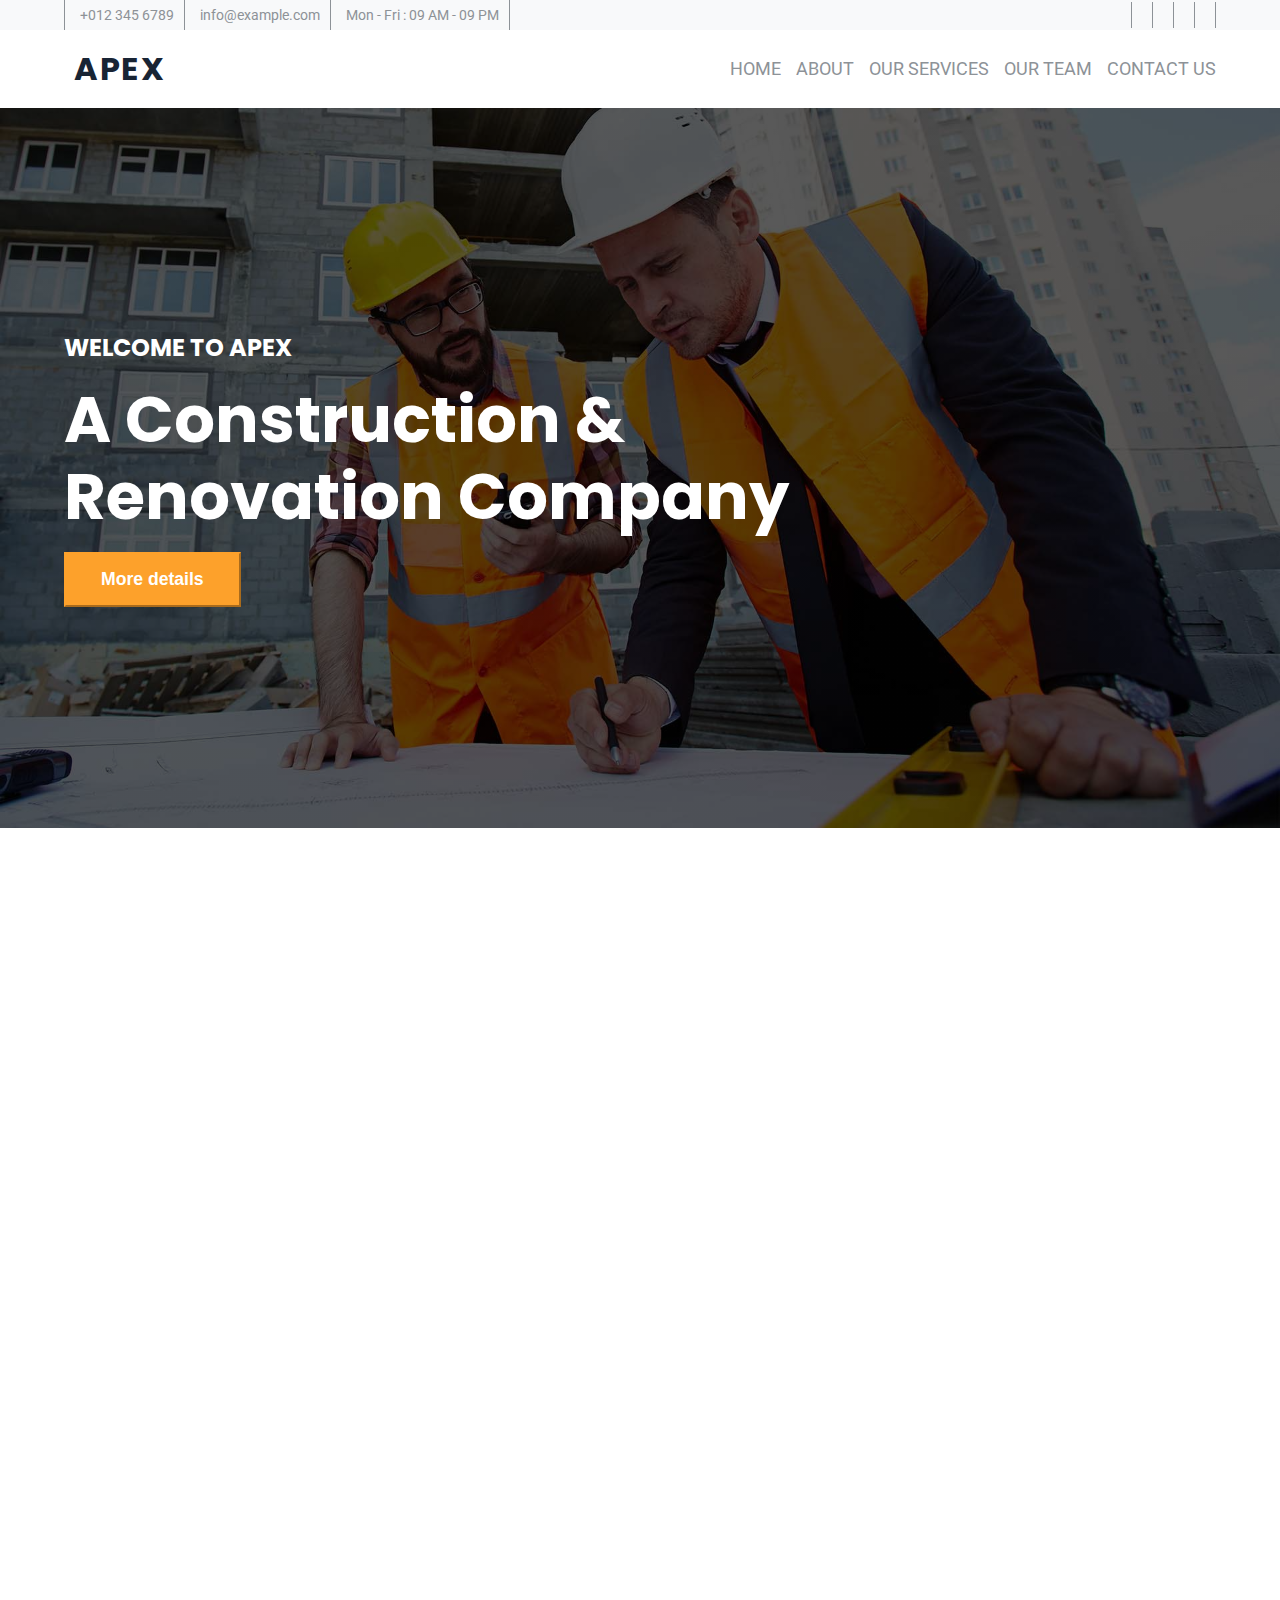
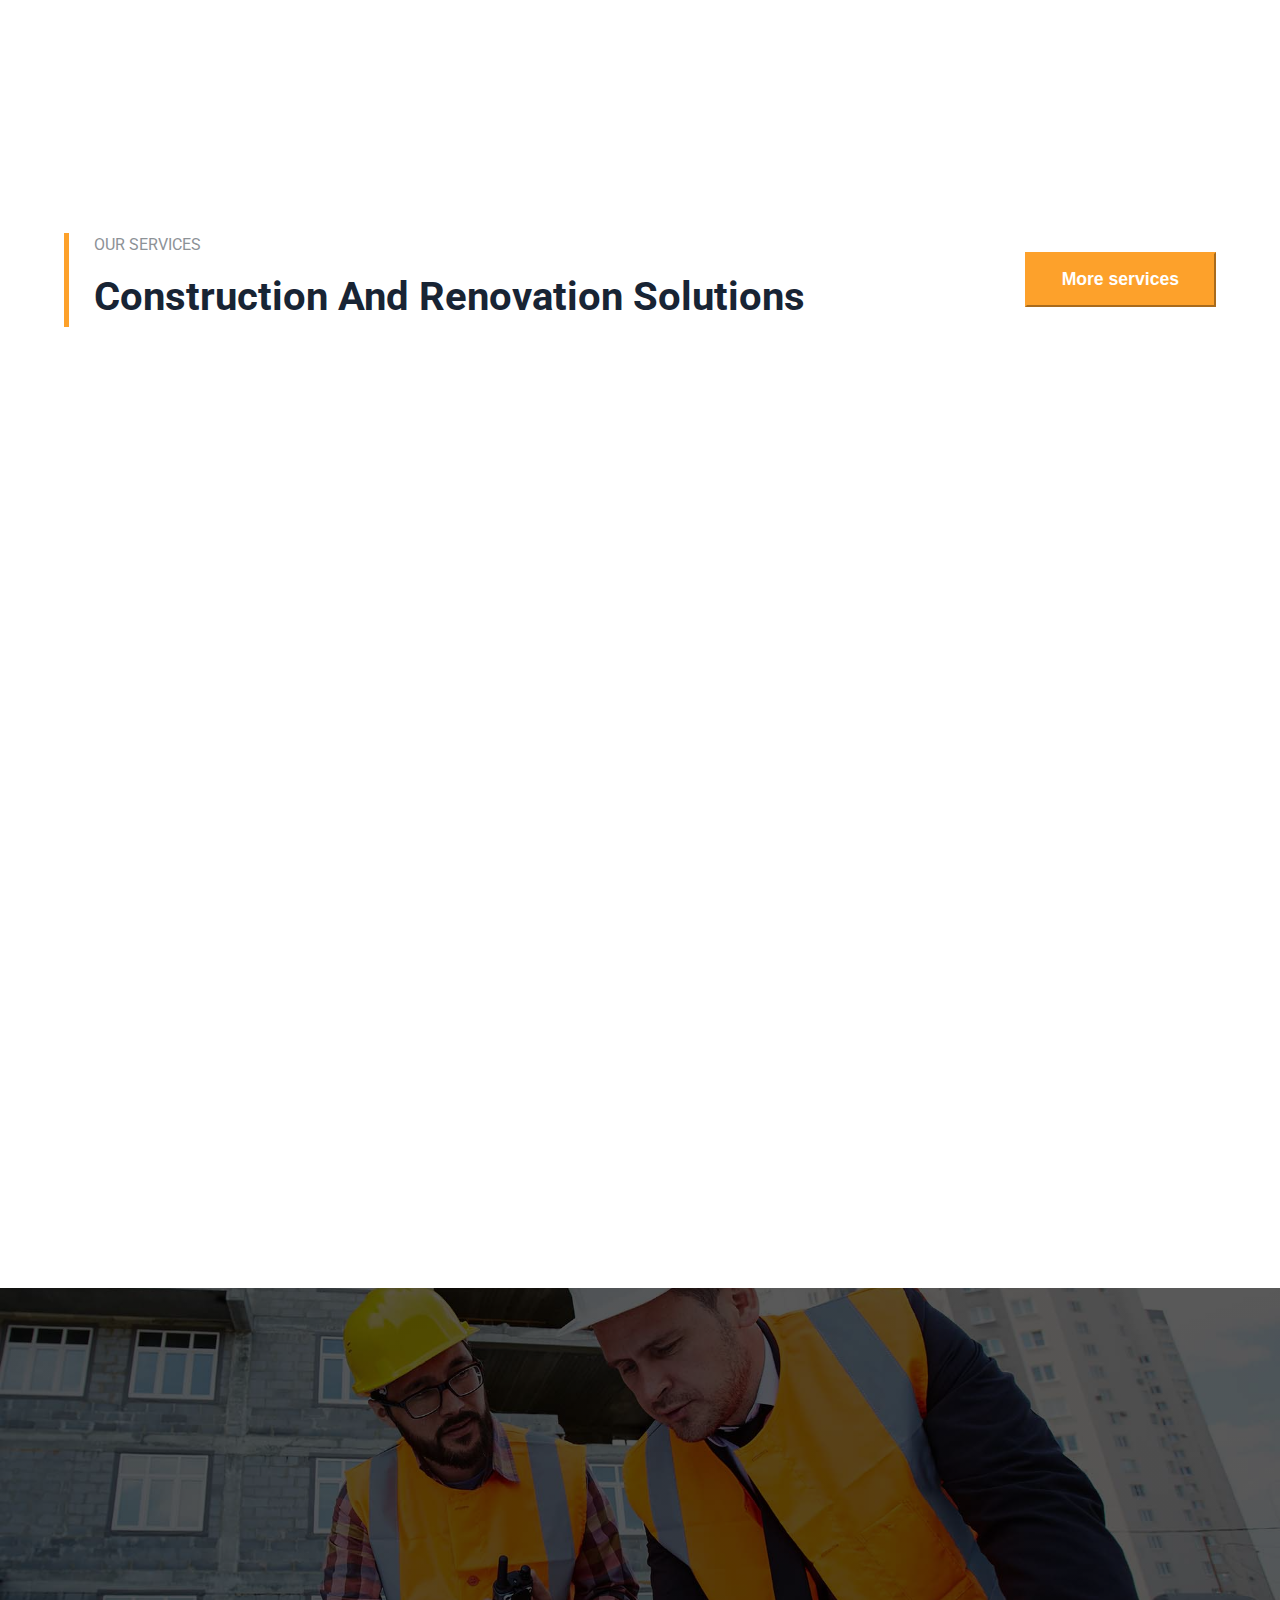
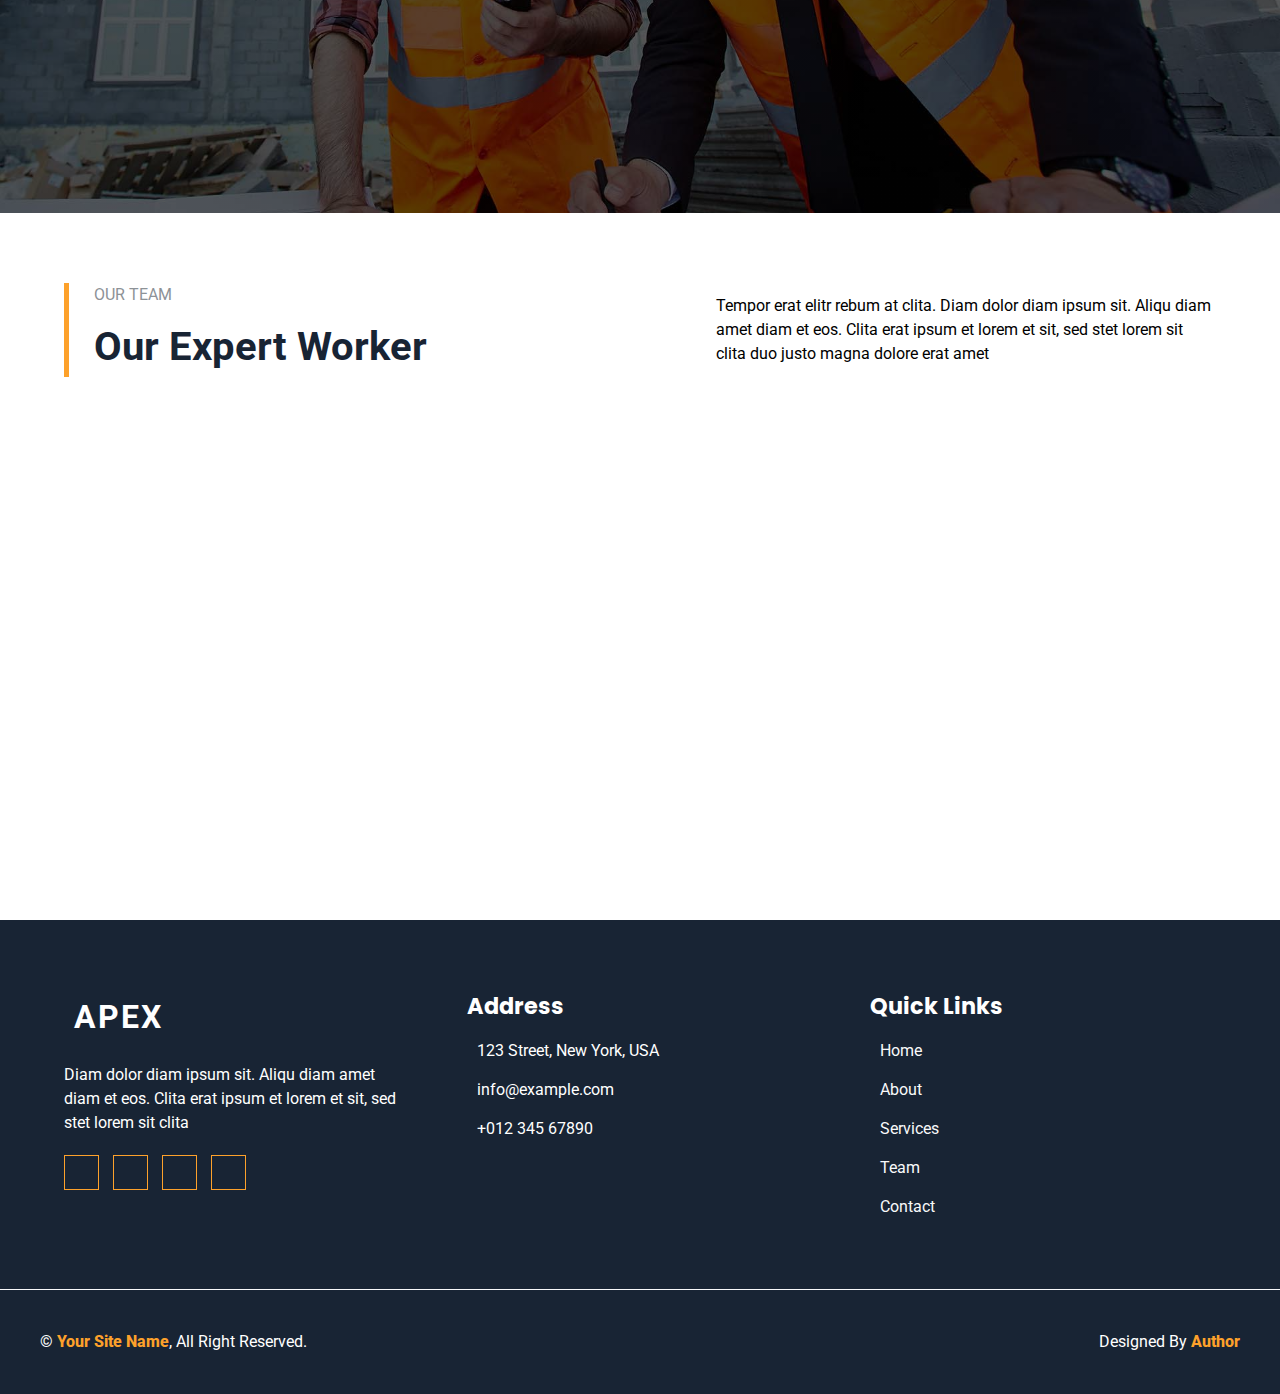
==== commit 130065ae: "Add AOS - Animation On Scroll" ====
--- a/Apex template/index.html
+++ b/Apex template/index.html
@@ -29,6 +29,10 @@
     <!-- Font awesome link -->
     <link rel="stylesheet" href="https://pro.fontawesome.com/releases/v5.10.0/css/all.css"
         integrity="sha384-AYmEC3Yw5cVb3ZcuHtOA93w35dYTsvhLPVnYs9eStHfGJvOvKxVfELGroGkvsg+p" crossorigin="anonymous" />
+
+    <!-- AOS CSS -->
+    <link rel="stylesheet" href="https://unpkg.com/aos@next/dist/aos.css" />
+
 </head>
 
 <body>
@@ -125,7 +129,7 @@
     <!-- About section -->
     <section class="section about container" id="about">
         <div class="about__content">
-            <div class="about__content__img">
+            <div class="about__content__img" data-aos="fade-up">
                 <img src="assets/img/about.jpg" alt="about-img">
                 <div class="about__content__img__box">
                     <h3>25</h3>
@@ -133,7 +137,7 @@
                     <p>Experience</p>
                 </div>
             </div>
-            <div class="about__content__text">
+            <div class="about__content__text" data-aos="fade-up">
                 <div class="section-title">
                     <div class="section-title__heading1">about us</div>
                     <div class="section-title__heading2">Unique Solutions For Residentials & Industries!</div>
@@ -167,7 +171,7 @@
 
     <!-- Number section -->
     <section class="number">
-        <article class="number__item">
+        <article class="number__item" data-aos="fade-up">
             <h1 class="number__item__heading">01</h1>
             <p class="number__item__paragraph">Aliqu diam amet diam et eos erat ipsum lorem stet lorem sit clita duo
                 justo erat amet</p>
@@ -175,7 +179,7 @@
                 <i class="fas fa-arrow-right"></i>
             </a>
         </article>
-        <article class="number__item">
+        <article class="number__item" data-aos="fade-up">
             <h1 class="number__item__heading">02</h1>
             <p class="number__item__paragraph">Aliqu diam amet diam et eos erat ipsum lorem stet lorem sit clita duo
                 justo erat amet</p>
@@ -183,7 +187,7 @@
                 <i class="fas fa-arrow-right"></i>
             </a>
         </article>
-        <article class="number__item">
+        <article class="number__item" data-aos="fade-up">
             <h1 class="number__item__heading">03</h1>
             <p class="number__item__paragraph">Aliqu diam amet diam et eos erat ipsum lorem stet lorem sit clita duo
                 justo erat amet</p>
@@ -191,7 +195,7 @@
                 <i class="fas fa-arrow-right"></i>
             </a>
         </article>
-        <article class="number__item">
+        <article class="number__item" data-aos="fade-up">
             <h1 class="number__item__heading">04</h1>
             <p class="number__item__paragraph">Aliqu diam amet diam et eos erat ipsum lorem stet lorem sit clita duo
                 justo erat amet</p>
@@ -214,7 +218,7 @@
             <button type="button">More services</button>
         </header>
         <main class="services__content">
-            <article class="services__content__item">
+            <article class="services__content__item" data-aos="fade-up">
                 <img src="assets/img/service-1.jpg" alt="services img">
                 <div class="services__content__item__text">
                     <h4>Building Construction</h4>
@@ -224,7 +228,7 @@
                     </a>
                 </div>
             </article>
-            <article class="services__content__item">
+            <article class="services__content__item" data-aos="fade-up">
                 <img src="assets/img/service-2.jpg" alt="services img">
                 <div class="services__content__item__text">
                     <h4>Building Construction</h4>
@@ -234,7 +238,7 @@
                     </a>
                 </div>
             </article>
-            <article class="services__content__item">
+            <article class="services__content__item" data-aos="fade-up">
                 <img src="assets/img/service-3.jpg" alt="services img">
                 <div class="services__content__item__text">
                     <h4>Building Construction</h4>
@@ -244,7 +248,7 @@
                     </a>
                 </div>
             </article>
-            <article class="services__content__item">
+            <article class="services__content__item" data-aos="fade-up">
                 <img src="assets/img/service-4.jpg" alt="services img">
                 <div class="services__content__item__text">
                     <h4>Building Construction</h4>
@@ -254,7 +258,7 @@
                     </a>
                 </div>
             </article>
-            <article class="services__content__item">
+            <article class="services__content__item" data-aos="fade-up">
                 <img src="assets/img/service-5.jpg" alt="services img">
                 <div class="services__content__item__text">
                     <h4>Building Construction</h4>
@@ -264,7 +268,7 @@
                     </a>
                 </div>
             </article>
-            <article class="services__content__item">
+            <article class="services__content__item" data-aos="fade-up">
                 <img src="assets/img/service-6.jpg" alt="services img">
                 <div class="services__content__item__text">
                     <h4>Building Construction</h4>
@@ -283,7 +287,7 @@
     <!-- Contact section -->
     <section class="section contact" id="contact">
         <div class="contact__content container">
-            <div class="contact__content__text">
+            <div class="contact__content__text" data-aos="fade-up">
                 <div class="section-title">
                     <div class="section-title__heading1">APPOINTMENT</div>
                     <div class="section-title__heading2">A Company Involved In Service And Maintenance</div>
@@ -291,7 +295,7 @@
                         erat ipsum et lorem et sit, sed stet lorem sit clita duo justo magna dolore erat amet</p>
                 </div>
             </div>
-            <form action="#" method="post">
+            <form action="#" method="post" data-aos="fade-up">
                 <div class="input-group">
                     <input type="text" placeholder="Your Name" class="form-input">
                     <input type="email" placeholder="Your Email" class="form-input">
@@ -319,21 +323,21 @@
                 ipsum et lorem et sit, sed stet lorem sit clita duo justo magna dolore erat amet</p>
         </header>
         <div class="team__content">
-            <article class="team__content__img">
+            <article class="team__content__img" data-aos="fade-up">
                 <img src="assets/img/team-1.jpg" alt="team img">
                 <div class="team__content__img__text">
                     <h4>Full Name</h4>
                     <p>Engineer</p>
                 </div>
             </article>
-            <article class="team__content__img">
+            <article class="team__content__img" data-aos="fade-up">
                 <img src="assets/img/team-2.jpg" alt="team img">
                 <div class="team__content__img__text">
                     <h4>Full Name</h4>
                     <p>Engineer</p>
                 </div>
             </article>
-            <article class="team__content__img">
+            <article class="team__content__img" data-aos="fade-up">
                 <img src="assets/img/team-3.jpg" alt="team img">
                 <div class="team__content__img__text">
                     <h4>Full Name</h4>
@@ -398,8 +402,24 @@
     <!-- End footer section -->
 
 
+
+    <!-- Scroll top button -->
+    <button type="button" class="scroll__top"><i class="fas fa-arrow-up"></i></button>
+
+
     <!-- Custom JS -->
     <script src="assets/js/main.js"></script>
+
+
+    <!-- AOS JS -->
+    <script src="https://unpkg.com/aos@next/dist/aos.js"></script>
+    <script>
+        AOS.init(
+            {
+                duration: 800
+            }
+        );
+    </script>
 </body>
 
 </html>--- a/Apex template/assets/css/style.css
+++ b/Apex template/assets/css/style.css
@@ -1,6 +1,24 @@
 /*----------------------------------------
 EXTERNAL FILES
 ----------------------------------------*/
+@keyframes navAnimation {
+  0% {
+    transform: translateY(-100%);
+    opacity: 0; }
+  80% {
+    opacity: 1; }
+  100% {
+    transform: translateY(0); } }
+@keyframes heroAniamtion {
+  0% {
+    opacity: 0;
+    transform: translateX(-100%); }
+  70% {
+    transform: translateX(200px);
+    opacity: 0.75; }
+  100% {
+    transform: translateX(0);
+    opacity: 1; } }
 /*----------------------------------------
 PARTIALS
 ----------------------------------------*/
@@ -78,6 +96,23 @@
     color: #182434;
     font-weight: 700;
     font-size: 2.5rem; }
+
+.scroll__top {
+  position: fixed;
+  top: auto;
+  right: 15px;
+  bottom: 15px;
+  left: auto;
+  width: auto;
+  height: auto;
+  padding: 10px 15px;
+  border: 1px solid #FDA12B;
+  opacity: 0;
+  transform: translateX(-100%);
+  transition: 0.35s ease-in; }
+  .scroll__top.animated {
+    opacity: 1;
+    transform: translate(0); }
 
 .topnav {
   background-color: #F8F9FA;
@@ -117,7 +152,8 @@
   flex-direction: row;
   flex-wrap: nowrap;
   align-content: auto;
-  gap: 0px; }
+  gap: 0px;
+  animation: navAnimation 1s 0.15s ease-in-out; }
   .nav__logo {
     display: flex;
     justify-content: center;
@@ -196,7 +232,9 @@
     flex-direction: column;
     flex-wrap: nowrap;
     align-content: auto;
-    gap: 0px; }
+    gap: 0px;
+    animation: heroAniamtion 1s 0.15s ease-in-out;
+    transition-delay: 15s; }
     .hero__heading-1 {
       color: #fff;
       margin-bottom: 1rem;
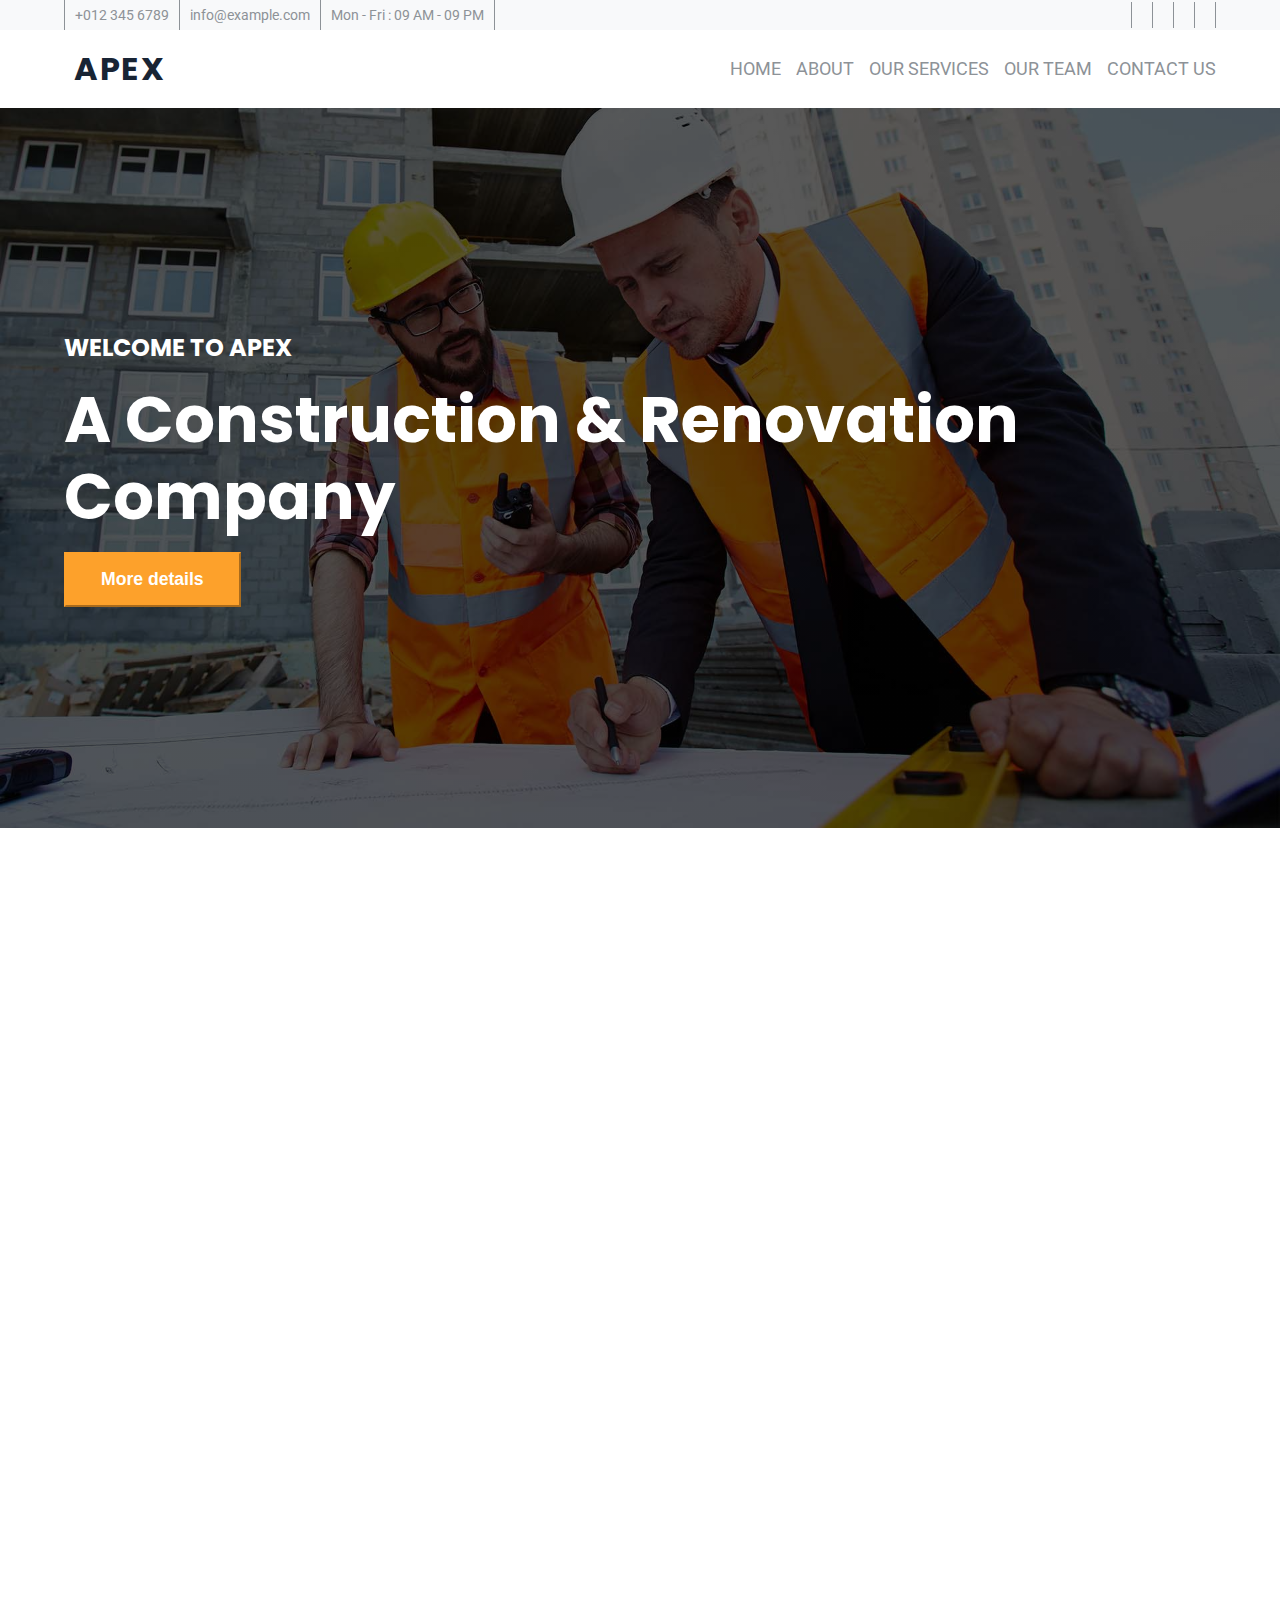
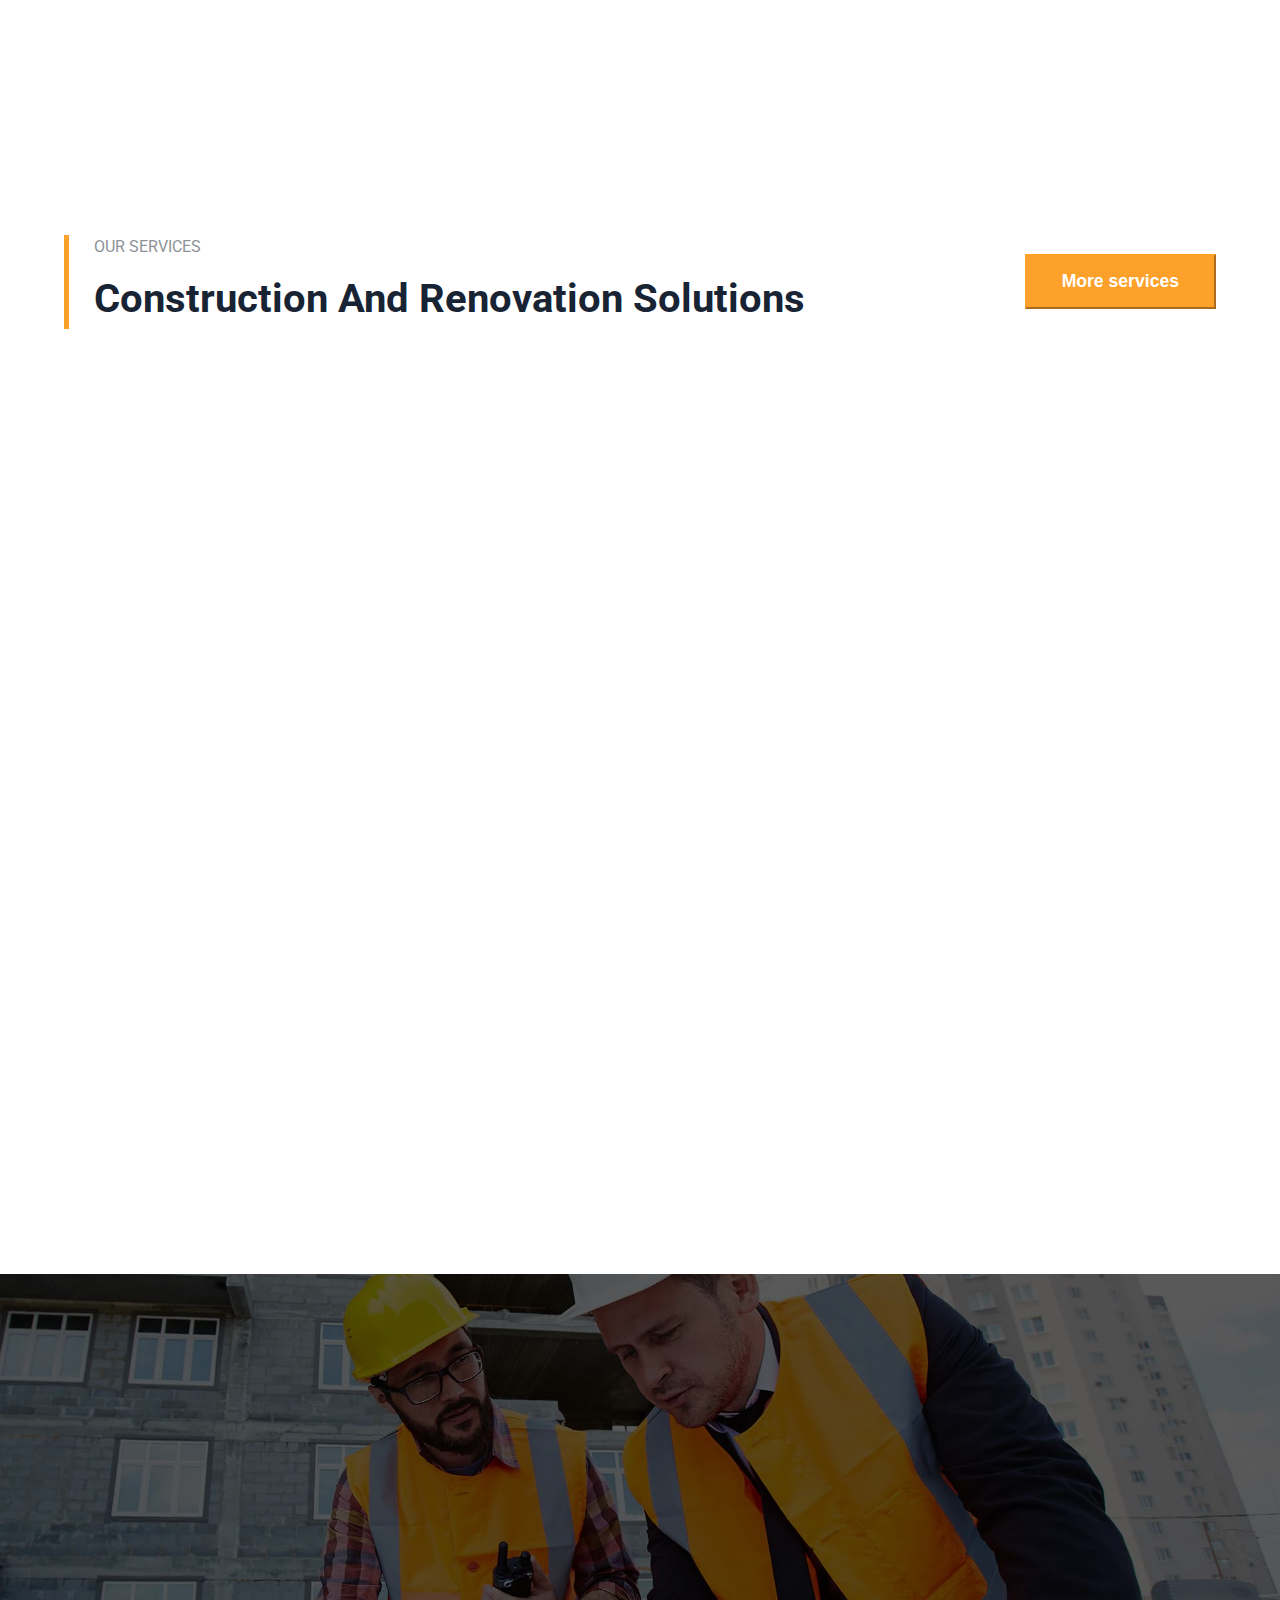
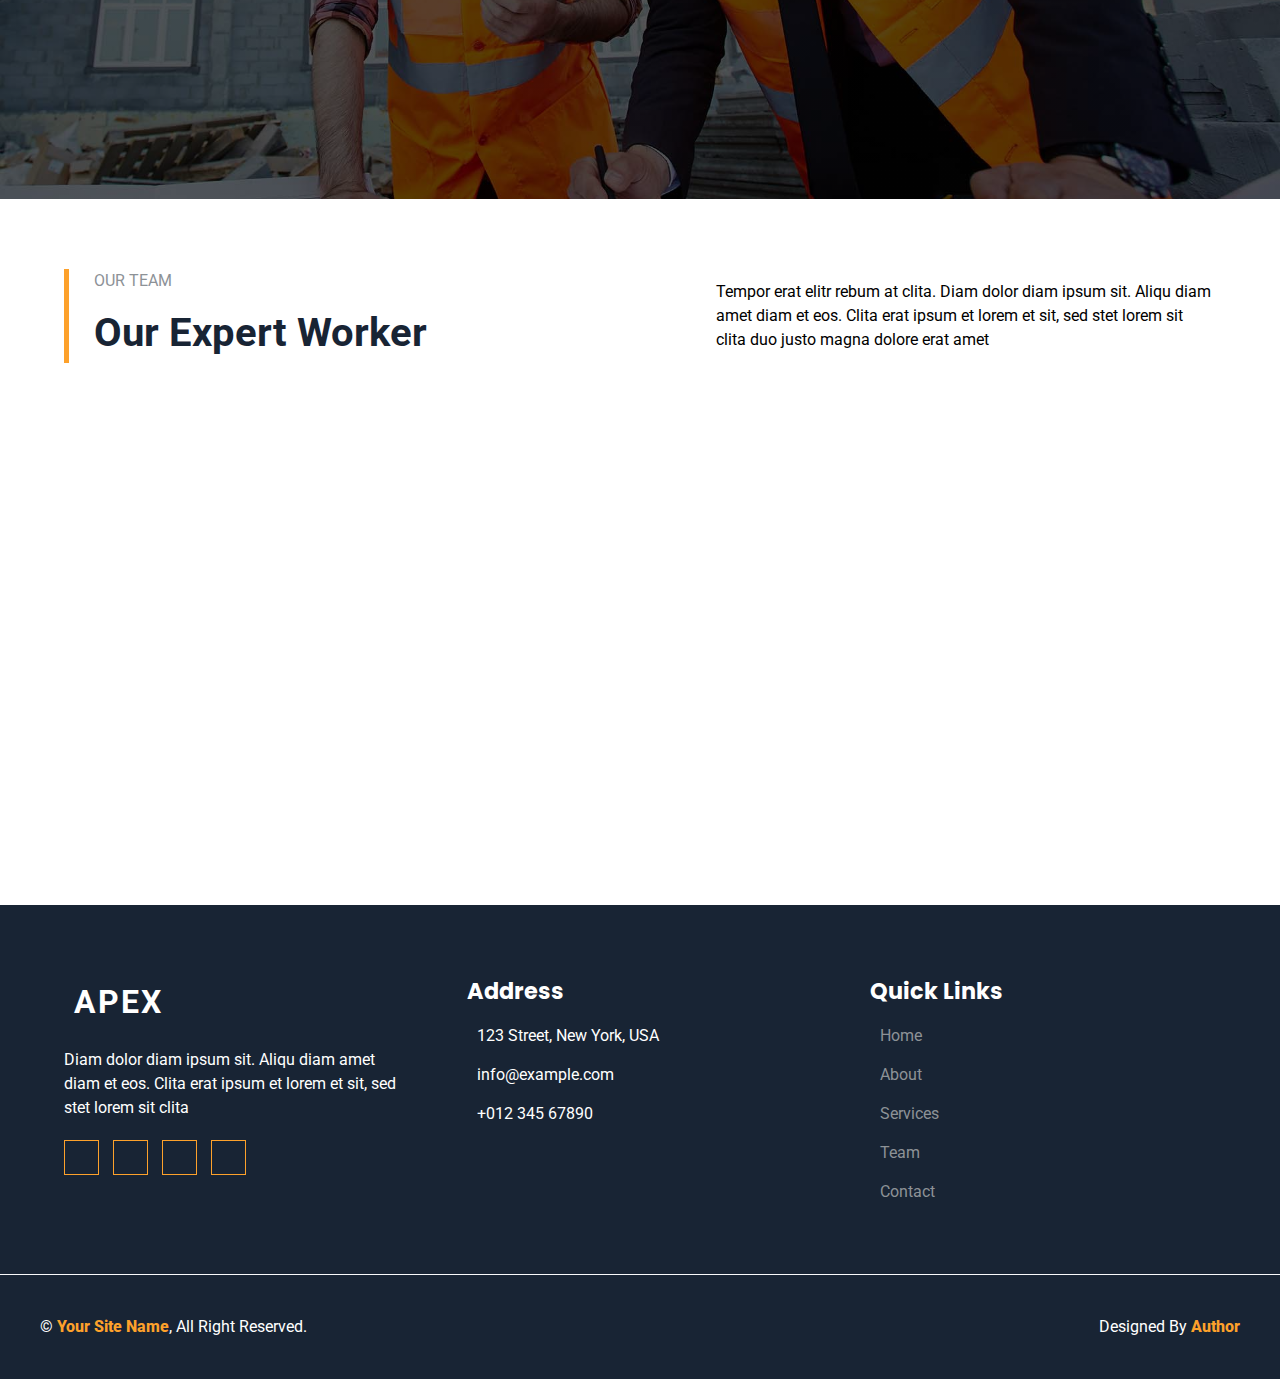
==== commit 8e699bb1: "Update code" ====
--- a/Apex template/index.html
+++ b/Apex template/index.html
@@ -85,9 +85,7 @@
         <ul class="nav__list">
             <li class="nav__list__item"><a href="index.html" class="nav__list__item__link">Home</a></li>
             <li class="nav__list__item"><a href="#about" class="nav__list__item__link">About</a></li>
-            <li class="nav__list__item">
-                <a href="#services" class="nav__list__item__link">Our services</a>
-            </li>
+            <li class="nav__list__item"><a href="#services" class="nav__list__item__link">Our services</a></li>
             <li class="nav__list__item"><a href="#team" class="nav__list__item__link">Our team</a></li>
             <li class="nav__list__item"><a href="#contact" class="nav__list__item__link">Contact us</a></li>
         </ul>
@@ -138,10 +136,10 @@
                 </div>
             </div>
             <div class="about__content__text" data-aos="fade-up">
-                <div class="section-title">
+                <header class="section-title">
                     <div class="section-title__heading1">about us</div>
                     <div class="section-title__heading2">Unique Solutions For Residentials & Industries!</div>
-                </div>
+                </header>
                 <div class="about__content__text__paragraph">Tempor erat elitr rebum at clita. Diam dolor diam ipsum
                     sit. Aliqu diam amet diam et eos. Clita erat ipsum et lorem et sit, sed stet lorem sit clita duo
                     justo magna dolore erat amet</div>
--- a/Apex template/assets/css/style.css
+++ b/Apex template/assets/css/style.css
@@ -46,7 +46,7 @@
 a {
   text-decoration: none;
   transition: 0.15s ease-in-out;
-  color: #F8F9FA; }
+  color: #8D9297; }
   a:hover, a:focus {
     cursor: pointer;
     transition: 0.35s ease-in;
@@ -73,6 +73,10 @@
     transition: 0.35s ease-in;
     background: transparent;
     color: #FDA12B; }
+  @media (max-width: 576px) {
+    button {
+      padding: 10px 25px;
+      font-size: 1rem; } }
 
 .section {
   padding: 70px 0px; }
@@ -96,6 +100,12 @@
     color: #182434;
     font-weight: 700;
     font-size: 2.5rem; }
+    @media (max-width: 768px) {
+      .section-title__heading2 {
+        font-size: 2rem; } }
+    @media (max-width: 576px) {
+      .section-title__heading2 {
+        font-size: 1.5rem; } }
 
 .scroll__top {
   position: fixed;
@@ -117,6 +127,9 @@
 .topnav {
   background-color: #F8F9FA;
   color: #8D9297; }
+  @media (max-width: 992px) {
+    .topnav {
+      display: none; } }
   .topnav__content {
     display: flex;
     justify-content: space-between;
@@ -139,10 +152,6 @@
       flex-wrap: nowrap;
       align-content: auto;
       gap: 0px; }
-      .topnav__content__contact__item i {
-        margin-right: 5px; }
-    .topnav__content__social__link {
-      color: #8D9297; }
 
 .nav {
   padding: 15px 0px;
@@ -166,10 +175,16 @@
       color: #FDA12B;
       margin-right: 10px;
       font-size: 3rem; }
+      @media (max-width: 576px) {
+        .nav__logo i {
+          font-size: 2.5rem; } }
     .nav__logo__heading {
       text-transform: uppercase;
       letter-spacing: 1.5px;
       font-size: 2rem; }
+      @media (max-width: 768px) {
+        .nav__logo__heading {
+          font-size: 1.5rem; } }
   .nav__list {
     display: flex;
     justify-content: center;
@@ -178,12 +193,12 @@
     flex-wrap: nowrap;
     align-content: auto;
     gap: 0px; }
+    @media (max-width: 992px) {
+      .nav__list {
+        display: none; } }
     .nav__list__item:not(:last-child) {
       margin-right: 15px; }
-    .nav__list__item:nth-child(3) {
-      position: relative; }
     .nav__list__item__link {
-      color: #8D9297;
       text-transform: uppercase;
       font-size: 1.1rem; }
   .nav__hamburger {
@@ -191,8 +206,17 @@
     border: 1px solid #8D9297;
     padding: 5px 12px;
     cursor: pointer; }
+    @media (max-width: 992px) {
+      .nav__hamburger {
+        display: block; } }
+    @media (max-width: 576px) {
+      .nav__hamburger {
+        padding: 5px 10px; } }
     .nav__hamburger i {
       font-size: 1.7rem; }
+      @media (max-width: 576px) {
+        .nav__hamburger i {
+          font-size: 1.5rem; } }
 
 .mobilemenu {
   border-top: 1px solid #8D9297;
@@ -233,19 +257,30 @@
     flex-wrap: nowrap;
     align-content: auto;
     gap: 0px;
-    animation: heroAniamtion 1s 0.15s ease-in-out;
-    transition-delay: 15s; }
+    animation: heroAniamtion 1s 0.15s ease-in-out; }
+    @media (max-width: 576px) {
+      .hero__heading {
+        align-items: center;
+        text-align: center; } }
     .hero__heading-1 {
       color: #fff;
       margin-bottom: 1rem;
       font-size: 1.5rem;
       text-transform: uppercase; }
+      @media (max-width: 576px) {
+        .hero__heading-1 {
+          font-size: 1.3rem; } }
     .hero__heading-2 {
-      max-width: 800px;
       color: #fff;
       margin-bottom: 1rem;
       line-height: 1.2;
       font-size: 4rem; }
+      @media (max-width: 768px) {
+        .hero__heading-2 {
+          font-size: 3rem; } }
+      @media (max-width: 576px) {
+        .hero__heading-2 {
+          font-size: 2rem; } }
 
 .about__content {
   display: flex;
@@ -255,17 +290,26 @@
   flex-wrap: wrap;
   align-content: auto;
   gap: 0px; }
+  @media (max-width: 992px) {
+    .about__content {
+      justify-content: center; } }
   .about__content__img {
     flex: 0 0 45%;
     position: relative; }
+    @media (max-width: 992px) {
+      .about__content__img {
+        flex: 0 0 70%; } }
+    @media (max-width: 576px) {
+      .about__content__img {
+        flex: 0 0 100%; } }
     .about__content__img img {
       height: 500px;
       object-fit: cover; }
     .about__content__img__box {
       position: absolute;
-      top: 0px;
+      top: auto;
       right: auto;
-      bottom: auto;
+      bottom: 0px;
       left: 0px;
       width: auto;
       height: auto;
@@ -273,18 +317,46 @@
       text-align: center;
       padding: 25px 40px;
       border: 20px solid #fff; }
+      @media (max-width: 992px) {
+        .about__content__img__box {
+          padding: 20px 30px;
+          border: 15px solid #fff; } }
+      @media (max-width: 576px) {
+        .about__content__img__box {
+          padding: 15px;
+          border: 10px solid #fff; } }
       .about__content__img__box h3 {
         color: #fff;
         font-size: 2rem; }
+        @media (max-width: 992px) {
+          .about__content__img__box h3 {
+            font-size: 1.5rem; } }
+        @media (max-width: 576px) {
+          .about__content__img__box h3 {
+            font-size: 1rem; } }
       .about__content__img__box p {
         color: #fff;
         font-weight: 700;
         font-size: 1.4rem; }
+        @media (max-width: 992px) {
+          .about__content__img__box p {
+            font-size: 1.2rem; } }
+        @media (max-width: 576px) {
+          .about__content__img__box p {
+            font-size: 1rem; } }
   .about__content__text {
     flex: 0 0 45%; }
+    @media (max-width: 992px) {
+      .about__content__text {
+        flex: 0 0 70%;
+        margin-top: 30px; } }
+    @media (max-width: 576px) {
+      .about__content__text {
+        flex: 0 0 100%; } }
     .about__content__text__paragraph {
       margin-top: 20px;
-      color: #8D9297; }
+      color: #8D9297;
+      text-align: justify; }
     .about__content__text__group {
       padding-top: 20px;
       border-top: 1px solid #8D9297;
@@ -296,10 +368,13 @@
       flex-wrap: wrap;
       align-content: auto;
       gap: 0px; }
+      @media (max-width: 992px) {
+        .about__content__text__group {
+          flex-direction: column;
+          align-items: flex-start; } }
       .about__content__text__group i {
         color: #FDA12B;
-        font-size: 2rem;
-        margin-right: 5px; }
+        font-size: 1.5rem; }
       .about__content__text__group span {
         font-weight: 500; }
 
@@ -315,6 +390,12 @@
     flex: 1;
     padding: 15px 40px;
     color: #fff; }
+    @media (max-width: 992px) {
+      .number__item {
+        flex: 0 0 50%; } }
+    @media (max-width: 768px) {
+      .number__item {
+        flex: 0 0 100%; } }
     .number__item:nth-child(1) {
       background: linear-gradient(rgba(0, 0, 0, 0.65), rgba(0, 0, 0, 0.65)), url("../../assets/img/fact-1.jpg");
       background-size: cover;
@@ -339,13 +420,16 @@
       color: transparent;
       font-size: 7rem;
       -webkit-text-stroke: 2px #FDA12B; }
+      @media (max-width: 576px) {
+        .number__item__heading {
+          font-size: 5rem; } }
     .number__item__paragraph {
-      font-size: 0.8rem; }
+      font-size: 0.8rem;
+      margin-bottom: 10px; }
     .number__item__link {
       text-transform: uppercase;
       margin-top: 10px;
-      font-size: 0.9rem;
-      display: inline-block; }
+      font-size: 0.9rem; }
       .number__item__link i {
         margin-left: 10px; }
 
@@ -357,6 +441,10 @@
   flex-wrap: wrap;
   align-content: auto;
   gap: 0px; }
+  @media (max-width: 1100px) {
+    .services__header {
+      flex-direction: column;
+      align-items: flex-start; } }
 .services__content {
   display: flex;
   justify-content: space-between;
@@ -365,10 +453,22 @@
   flex-wrap: wrap;
   align-content: auto;
   gap: 0px; }
+  @media (max-width: 768px) {
+    .services__content {
+      justify-content: center; } }
   .services__content__item {
     margin-top: 30px;
-    flex-basis: 31%;
+    flex: 0 0 30%;
     text-align: center; }
+    @media (max-width: 992px) {
+      .services__content__item {
+        flex: 0 0 45%; } }
+    @media (max-width: 768px) {
+      .services__content__item {
+        flex: 0 0 80%; } }
+    @media (max-width: 576px) {
+      .services__content__item {
+        flex: 0 0 100%; } }
     .services__content__item:hover .services__content__item__text {
       background-color: #FDA12B;
       transition: 0.35s ease-in; }
@@ -403,8 +503,17 @@
     flex-wrap: wrap;
     align-content: auto;
     gap: 0px; }
+    @media (max-width: 992px) {
+      .contact__content {
+        justify-content: center; } }
     .contact__content__text {
       flex: 0 0 40%; }
+      @media (max-width: 992px) {
+        .contact__content__text {
+          flex: 0 0 80%; } }
+      @media (max-width: 576px) {
+        .contact__content__text {
+          flex: 0 0 100%; } }
       .contact__content__text .section-title {
         color: #fff; }
         .contact__content__text .section-title__heading1 {
@@ -421,6 +530,13 @@
       flex-wrap: nowrap;
       align-content: auto;
       gap: 0px; }
+      @media (max-width: 992px) {
+        .contact__content form {
+          flex: 0 0 80%;
+          margin-top: 30px; } }
+      @media (max-width: 576px) {
+        .contact__content form {
+          flex: 0 0 100%; } }
       .contact__content form .input-group {
         display: flex;
         justify-content: space-between;
@@ -432,6 +548,9 @@
         gap: 10px;
         width: 100%;
         margin-bottom: 15px; }
+        @media (max-width: 576px) {
+          .contact__content form .input-group {
+            flex-direction: column; } }
         .contact__content form .input-group .form-input {
           flex: 0 0 50%;
           outline: none;
@@ -440,6 +559,11 @@
           border: none;
           font-weight: 400;
           color: #fff; }
+          @media (max-width: 576px) {
+            .contact__content form .input-group .form-input {
+              width: 100%;
+              padding: 20px 10px;
+              font-size: 0.8rem; } }
           .contact__content form .input-group .form-input::placeholder {
             color: #fff; }
       .contact__content form textarea {
@@ -463,8 +587,16 @@
   flex-wrap: wrap;
   align-content: auto;
   gap: 0px; }
-  .team .team__header P {
+  @media (max-width: 992px) {
+    .team .team__header {
+      flex-direction: column;
+      align-items: flex-start; } }
+  .team .team__header p {
     max-width: 500px; }
+    @media (max-width: 992px) {
+      .team .team__header p {
+        margin-top: 20px;
+        max-width: 90%; } }
 .team__content {
   display: flex;
   justify-content: space-between;
@@ -473,11 +605,20 @@
   flex-wrap: wrap;
   align-content: auto;
   gap: 0px; }
+  @media (max-width: 576px) {
+    .team__content {
+      justify-content: center; } }
   .team__content__img {
     flex: 0 0 32%;
     margin-top: 30px;
     position: relative;
     cursor: pointer; }
+    @media (max-width: 768px) {
+      .team__content__img {
+        flex: 0 0 45%; } }
+    @media (max-width: 576px) {
+      .team__content__img {
+        flex: 0 0 80%; } }
     .team__content__img:hover .team__content__img__text {
       right: 0px; }
     .team__content__img img {
@@ -493,9 +634,17 @@
       background-color: #fff;
       transition: 0.15s ease-in-out;
       padding: 10px 30px; }
+      @media (max-width: 576px) {
+        .team__content__img__text {
+          padding: 10px 20px;
+          bottom: 20px; } }
       .team__content__img__text h4 {
         font-size: 1.2rem;
         margin-bottom: 10px; }
+        @media (max-width: 576px) {
+          .team__content__img__text h4 {
+            margin-bottom: 0px;
+            font-size: 1rem; } }
 
 .footer {
   background-color: #182434;
@@ -510,10 +659,16 @@
     gap: 0px; }
     .footer__content__item {
       flex: 0 0 30%; }
+      @media (max-width: 992px) {
+        .footer__content__item {
+          flex: 0 0 80%; } }
       .footer__content__item h3 {
         color: #fff;
         font-size: 1.4rem;
         margin-bottom: 15px; }
+        @media (max-width: 992px) {
+          .footer__content__item h3 {
+            margin-top: 20px; } }
       .footer__content__item:nth-child(1) .logo {
         color: #FDA12B;
         font-size: 2.2rem;
@@ -558,147 +713,12 @@
     flex-wrap: nowrap;
     align-content: auto;
     gap: 0px; }
+    @media (max-width: 576px) {
+      .footer__subcontent {
+        flex-direction: column;
+        text-align: center; } }
     .footer__subcontent span {
       font-weight: 800;
       color: #FDA12B; }
 
-@media (max-width: 992px) {
-  .topnav,
-  .nav__list {
-    display: none; }
-
-  .nav__hamburger {
-    display: block; }
-
-  .hero__heading-2 {
-    max-width: 700px; }
-
-  .about__content__img,
-  .about__content__text {
-    flex: 0 0 70%; }
-
-  .about__content__text {
-    margin-top: 40px; }
-
-  .about__content__text__group {
-    flex-direction: column;
-    align-items: flex-start; }
-
-  .number__item {
-    flex: 0 0 50%; }
-
-  .services__content__item {
-    flex-basis: 45%; }
-
-  .services__header button {
-    margin-top: 15px; }
-
-  .contact__content {
-    justify-content: center; }
-    .contact__content__text {
-      flex: 0 0 80%; }
-    .contact__content form {
-      flex: 0 0 80%;
-      margin-top: 20px; }
-
-  .team__header P {
-    max-width: 100%;
-    margin-top: 30px; }
-
-  .footer__content__item {
-    flex: 0 0 70%; }
-    .footer__content__item:not(:first-child) {
-      margin-top: 20px; } }
-@media (max-width: 768px) {
-  .hero__heading-2 {
-    max-width: 500px; }
-
-  .about__content__img,
-  .about__content__text {
-    flex: 0 0 90%; }
-
-  .number__item {
-    flex: 0 0 100%; }
-
-  .services__content {
-    justify-content: center; }
-    .services__content__item {
-      flex-basis: 85%; }
-
-  .team__content {
-    justify-content: center; }
-    .team__content__img {
-      flex: 0 0 70%; } }
-@media (max-width: 576px) {
-  button {
-    padding: 10px 25px;
-    font-size: 1rem; }
-
-  .nav__logo__heading {
-    font-size: 1.5rem; }
-
-  .nav__logo i {
-    font-size: 2.5rem; }
-
-  .nav__hamburger {
-    padding: 5px 10px; }
-    .nav__hamburger i {
-      font-size: 1.5rem; }
-
-  .hero__heading {
-    align-items: center;
-    text-align: center; }
-    .hero__heading-1 {
-      font-size: 1.2rem; }
-    .hero__heading-2 {
-      font-size: 2.5rem;
-      width: 100%; }
-
-  .about__content__img,
-  .about__content__text {
-    flex: 0 0 100%; }
-
-  .about__content__img img {
-    height: 400px; }
-
-  .about__content__img__box {
-    padding: 15px 30px;
-    border: 10px solid #fff; }
-    .about__content__img__box h3 {
-      font-size: 1.5rem; }
-    .about__content__img__box p {
-      font-size: 1rem; }
-
-  .section-title__heading2 {
-    font-size: 1.5rem; }
-
-  .services__content__item {
-    flex-basis: 100%; }
-
-  .contact__content__text {
-    flex: 0 0 100%; }
-  .contact__content form {
-    flex: 0 0 100%; }
-    .contact__content form .input-group {
-      flex-direction: column; }
-      .contact__content form .input-group .form-input {
-        width: 100%;
-        padding: 20px 10px;
-        font-size: 0.9rem; }
-
-  .team__content__img {
-    flex: 0 0 100%; }
-    .team__content__img__text {
-      bottom: 30px; }
-
-  .footer__content__item {
-    flex: 0 0 100%; }
-
-  .footer__subcontent {
-    flex-direction: column;
-    text-align: center; } }
-@media (max-width: 500px) {
-  .hero__heading-2 {
-    font-size: 2rem; } }
-
 /*# sourceMappingURL=style.css.map */
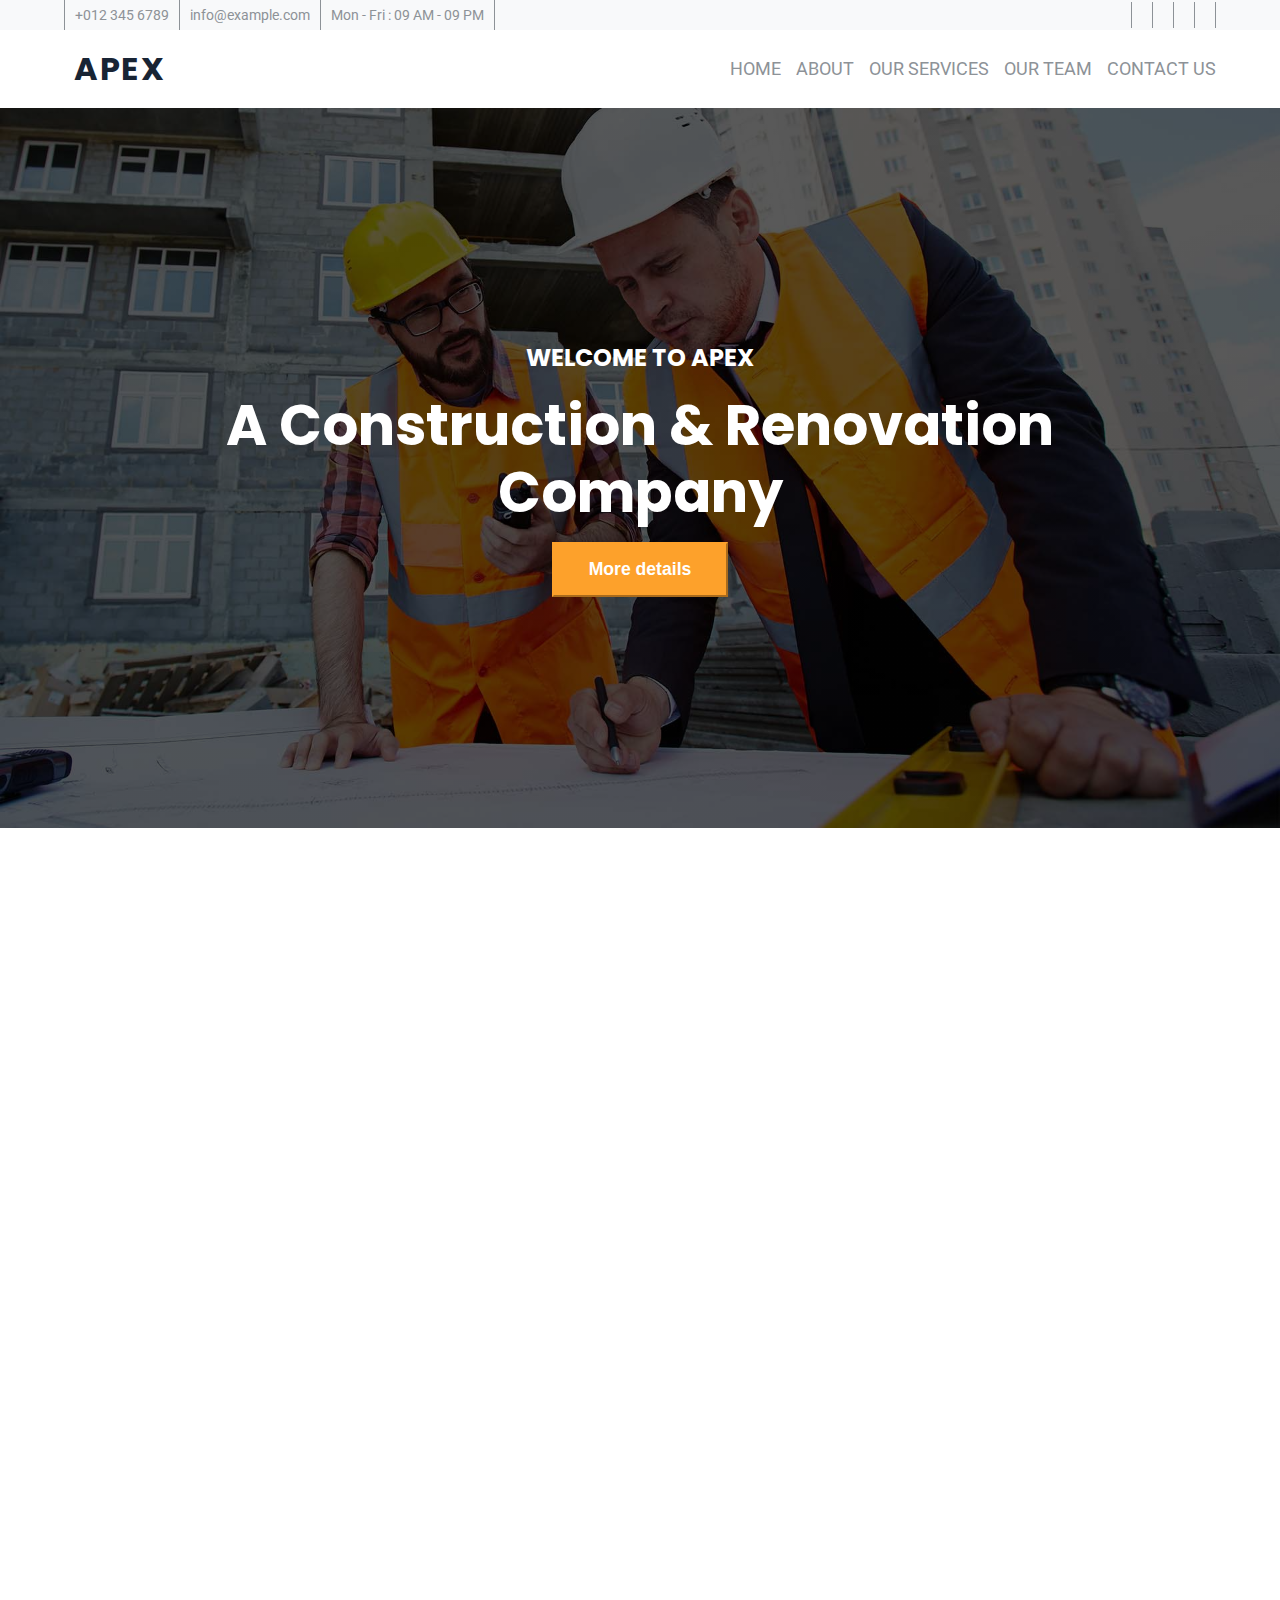
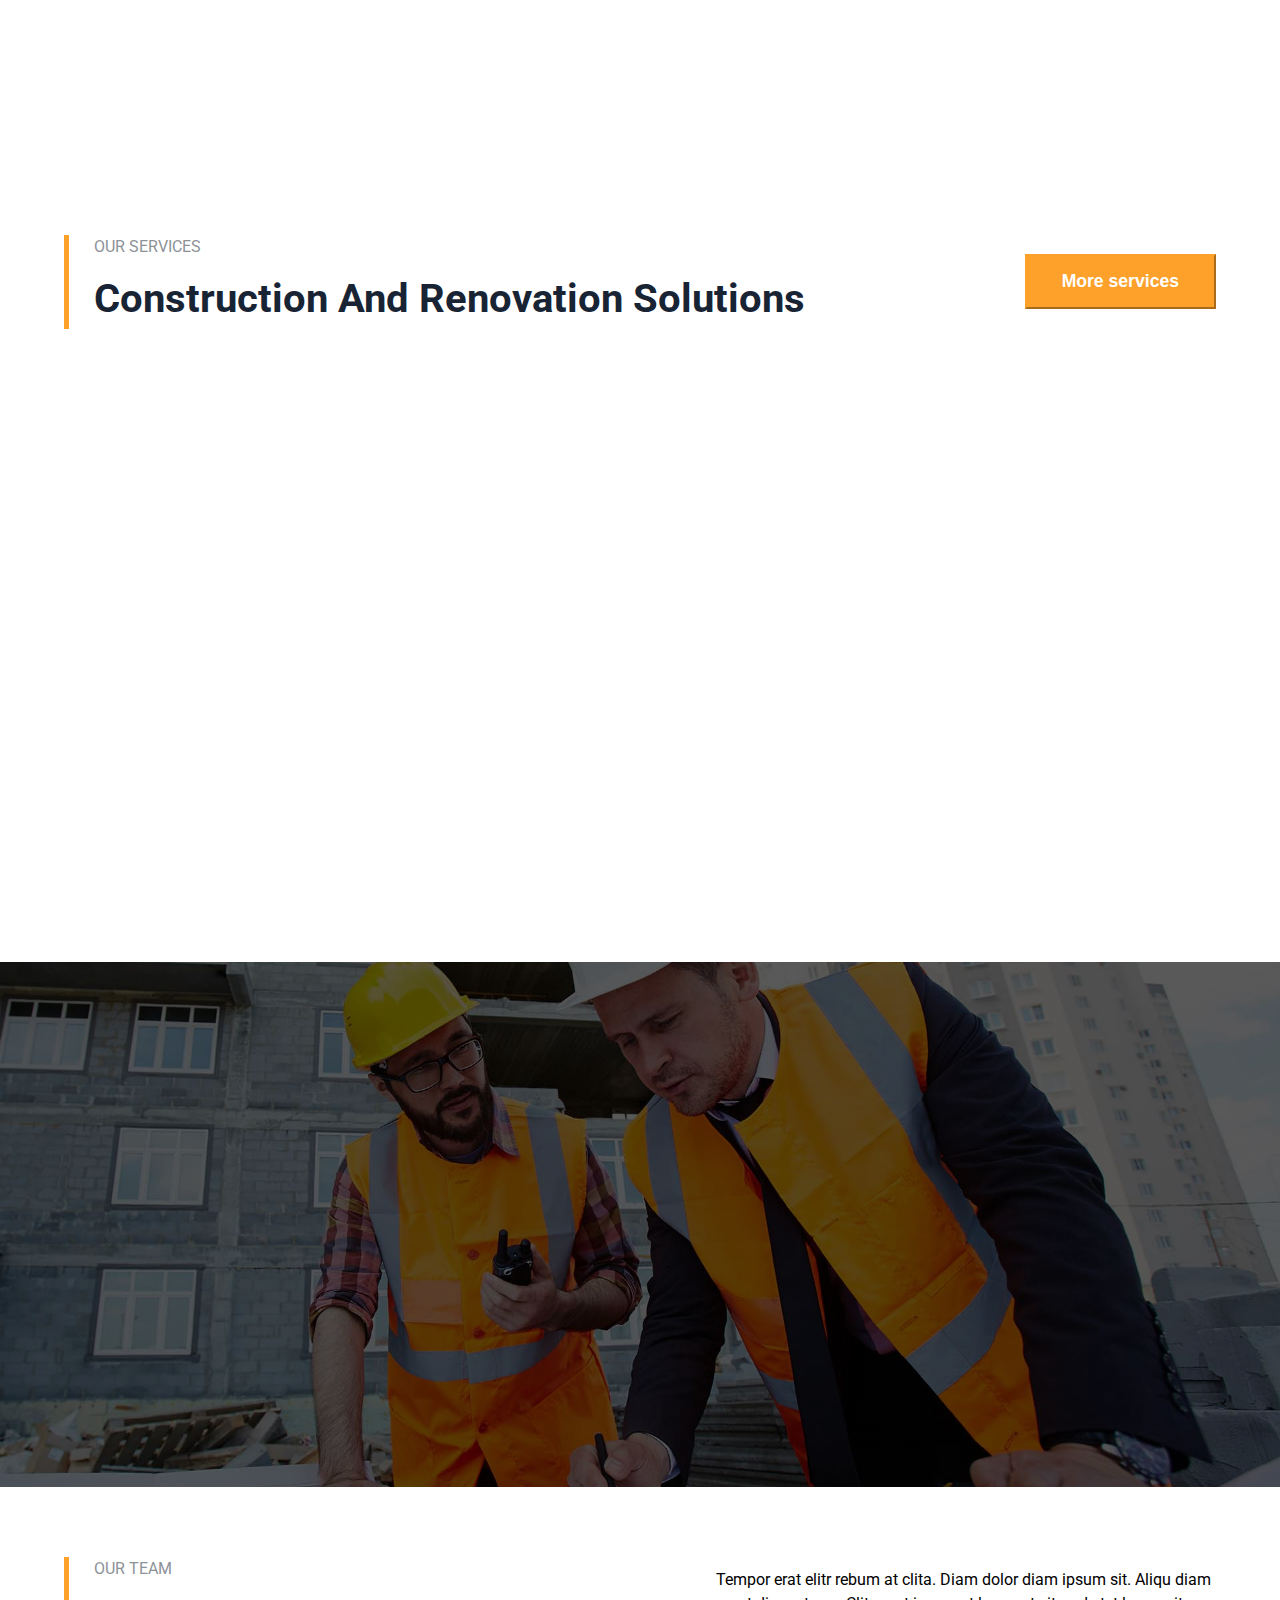
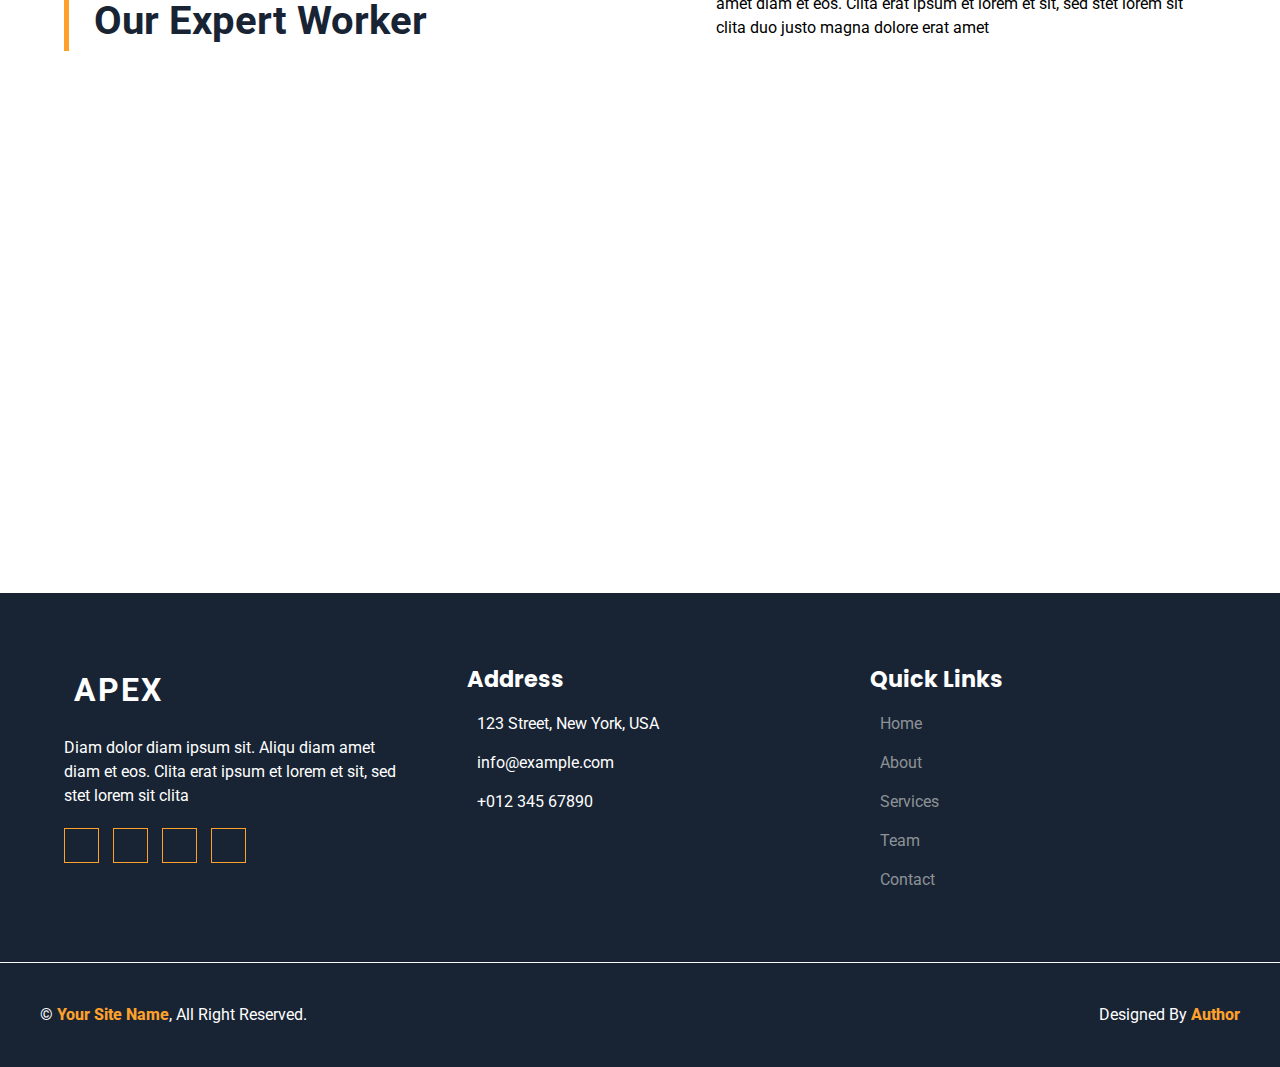
==== commit 823d5754: "Update SERVICES section" ====
--- a/Apex template/index.html
+++ b/Apex template/index.html
@@ -217,63 +217,45 @@
         </header>
         <main class="services__content">
             <article class="services__content__item" data-aos="fade-up">
-                <img src="assets/img/service-1.jpg" alt="services img">
-                <div class="services__content__item__text">
-                    <h4>Building Construction</h4>
-                    <p>Lorem ipsum dolor sit amet consectetur, adipisicing elit. A laudantium quae!</p>
-                    <a href="#">Read more
-                        <i class="fas fa-arrow-right"></i>
-                    </a>
-                </div>
-            </article>
-            <article class="services__content__item" data-aos="fade-up">
-                <img src="assets/img/service-2.jpg" alt="services img">
-                <div class="services__content__item__text">
-                    <h4>Building Construction</h4>
-                    <p>Lorem ipsum dolor sit amet consectetur, adipisicing elit. A laudantium quae!</p>
-                    <a href="#">Read more
-                        <i class="fas fa-arrow-right"></i>
-                    </a>
-                </div>
-            </article>
-            <article class="services__content__item" data-aos="fade-up">
-                <img src="assets/img/service-3.jpg" alt="services img">
-                <div class="services__content__item__text">
-                    <h4>Building Construction</h4>
-                    <p>Lorem ipsum dolor sit amet consectetur, adipisicing elit. A laudantium quae!</p>
-                    <a href="#">Read more
-                        <i class="fas fa-arrow-right"></i>
-                    </a>
-                </div>
-            </article>
-            <article class="services__content__item" data-aos="fade-up">
-                <img src="assets/img/service-4.jpg" alt="services img">
-                <div class="services__content__item__text">
-                    <h4>Building Construction</h4>
-                    <p>Lorem ipsum dolor sit amet consectetur, adipisicing elit. A laudantium quae!</p>
-                    <a href="#">Read more
-                        <i class="fas fa-arrow-right"></i>
-                    </a>
-                </div>
-            </article>
-            <article class="services__content__item" data-aos="fade-up">
-                <img src="assets/img/service-5.jpg" alt="services img">
-                <div class="services__content__item__text">
-                    <h4>Building Construction</h4>
-                    <p>Lorem ipsum dolor sit amet consectetur, adipisicing elit. A laudantium quae!</p>
-                    <a href="#">Read more
-                        <i class="fas fa-arrow-right"></i>
-                    </a>
-                </div>
-            </article>
-            <article class="services__content__item" data-aos="fade-up">
-                <img src="assets/img/service-6.jpg" alt="services img">
-                <div class="services__content__item__text">
-                    <h4>Building Construction</h4>
-                    <p>Lorem ipsum dolor sit amet consectetur, adipisicing elit. A laudantium quae!</p>
-                    <a href="#">Read more
-                        <i class="fas fa-arrow-right"></i>
-                    </a>
+                <div class="services__content__item__img">
+                    <img src="assets/img/service-1.jpg" alt="services img">
+                    <h3 class="name">Building</h3>
+                    <div class="overlay-img"></div>
+                </div>
+            </article>
+            <article class="services__content__item" data-aos="fade-up">
+                <div class="services__content__item__img">
+                    <img src="assets/img/service-2.jpg" alt="services img">
+                    <h3 class="name">Building</h3>
+                    <div class="overlay-img"></div>
+                </div>
+            </article>
+            <article class="services__content__item" data-aos="fade-up">
+                <div class="services__content__item__img">
+                    <img src="assets/img/service-3.jpg" alt="services img">
+                    <h3 class="name">Building</h3>
+                    <div class="overlay-img"></div>
+                </div>
+            </article>
+            <article class="services__content__item" data-aos="fade-up">
+                <div class="services__content__item__img">
+                    <img src="assets/img/service-4.jpg" alt="services img">
+                    <h3 class="name">Building</h3>
+                    <div class="overlay-img"></div>
+                </div>
+            </article>
+            <article class="services__content__item" data-aos="fade-up">
+                <div class="services__content__item__img">
+                    <img src="assets/img/service-5.jpg" alt="services img">
+                    <h3 class="name">Building</h3>
+                    <div class="overlay-img"></div>
+                </div>
+            </article>
+            <article class="services__content__item" data-aos="fade-up">
+                <div class="services__content__item__img">
+                    <img src="assets/img/service-6.jpg" alt="services img">
+                    <h3 class="name">Building</h3>
+                    <div class="overlay-img"></div>
                 </div>
             </article>
         </main>
--- a/Apex template/assets/css/style.css
+++ b/Apex template/assets/css/style.css
@@ -252,16 +252,15 @@
   .hero__heading {
     display: flex;
     justify-content: center;
-    align-items: flex-start;
+    align-items: center;
     flex-direction: column;
     flex-wrap: nowrap;
     align-content: auto;
     gap: 0px;
+    text-align: center;
+    max-width: 900px;
+    width: 100%;
     animation: heroAniamtion 1s 0.15s ease-in-out; }
-    @media (max-width: 576px) {
-      .hero__heading {
-        align-items: center;
-        text-align: center; } }
     .hero__heading-1 {
       color: #fff;
       margin-bottom: 1rem;
@@ -274,13 +273,13 @@
       color: #fff;
       margin-bottom: 1rem;
       line-height: 1.2;
-      font-size: 4rem; }
+      font-size: 3.5rem; }
       @media (max-width: 768px) {
         .hero__heading-2 {
           font-size: 3rem; } }
       @media (max-width: 576px) {
         .hero__heading-2 {
-          font-size: 2rem; } }
+          font-size: 1.8rem; } }
 
 .about__content {
   display: flex;
@@ -459,7 +458,8 @@
   .services__content__item {
     margin-top: 30px;
     flex: 0 0 30%;
-    text-align: center; }
+    text-align: center;
+    position: relative; }
     @media (max-width: 992px) {
       .services__content__item {
         flex: 0 0 45%; } }
@@ -468,28 +468,76 @@
         flex: 0 0 80%; } }
     @media (max-width: 576px) {
       .services__content__item {
-        flex: 0 0 100%; } }
-    .services__content__item:hover .services__content__item__text {
-      background-color: #FDA12B;
-      transition: 0.35s ease-in; }
-    .services__content__item:hover .services__content__item__text h4, .services__content__item:hover .services__content__item__text p, .services__content__item:hover .services__content__item__text a {
-      color: #fff; }
-    .services__content__item img {
-      width: 100%;
-      resize: both;
-      vertical-align: middle; }
-    .services__content__item__text {
-      padding: 20px;
-      background-color: #f8f9fb; }
-      .services__content__item__text h4 {
-        text-transform: uppercase; }
-      .services__content__item__text p {
-        margin: 10px 0px;
-        color: #8D9297; }
-      .services__content__item__text a {
-        color: #FDA12B;
+        flex: 0 0 90%; } }
+    .services__content__item__img {
+      position: relative; }
+      .services__content__item__img img {
+        resize: both;
+        vertical-align: middle; }
+      .services__content__item__img::before {
+        content: "";
+        position: absolute;
+        top: 20px;
+        right: 50px;
+        bottom: auto;
+        left: auto;
+        width: 5px;
+        height: 0px;
+        background-color: #FDA12B;
+        z-index: 10;
+        transition: height 0.35s ease-in; }
+        @media (max-width: 450px) {
+          .services__content__item__img::before {
+            right: 30px; } }
+      .services__content__item__img::after {
+        content: "";
+        position: absolute;
+        top: 50%;
+        left: 50%;
+        transform: translate(-50%, -50%);
+        height: 5px;
+        width: 0px;
+        background-color: #FDA12B;
+        transition: width 0.35s ease-in; }
+      .services__content__item__img:hover::before {
+        height: 80%; }
+      .services__content__item__img:hover::after {
+        width: 90%; }
+      .services__content__item__img .name {
+        position: absolute;
+        top: 30%;
+        right: auto;
+        bottom: auto;
+        left: 30px;
+        width: 0px;
+        height: auto;
+        font-size: 1.4rem;
+        font-weight: 800;
         text-transform: uppercase;
-        font-size: 0.9rem; }
+        color: #fff;
+        overflow: hidden;
+        transition: width 0.35s ease-in;
+        z-index: 20; }
+        @media (max-width: 768px) {
+          .services__content__item__img .name {
+            top: 40%;
+            left: 50px; } }
+        @media (max-width: 450px) {
+          .services__content__item__img .name {
+            top: 30%;
+            left: 30px;
+            font-size: 1rem; } }
+      .services__content__item__img:hover .name {
+        width: 100%; }
+      .services__content__item__img .overlay-img {
+        position: absolute;
+        top: 0px;
+        right: 0px;
+        bottom: 0px;
+        left: 0px;
+        width: 100%;
+        height: 100%;
+        background: rgba(0, 0, 0, 0.5); }
 
 .contact {
   background: linear-gradient(rgba(0, 0, 0, 0.65), rgba(0, 0, 0, 0.65)), url("../../assets/img/carousel-1.jpg");
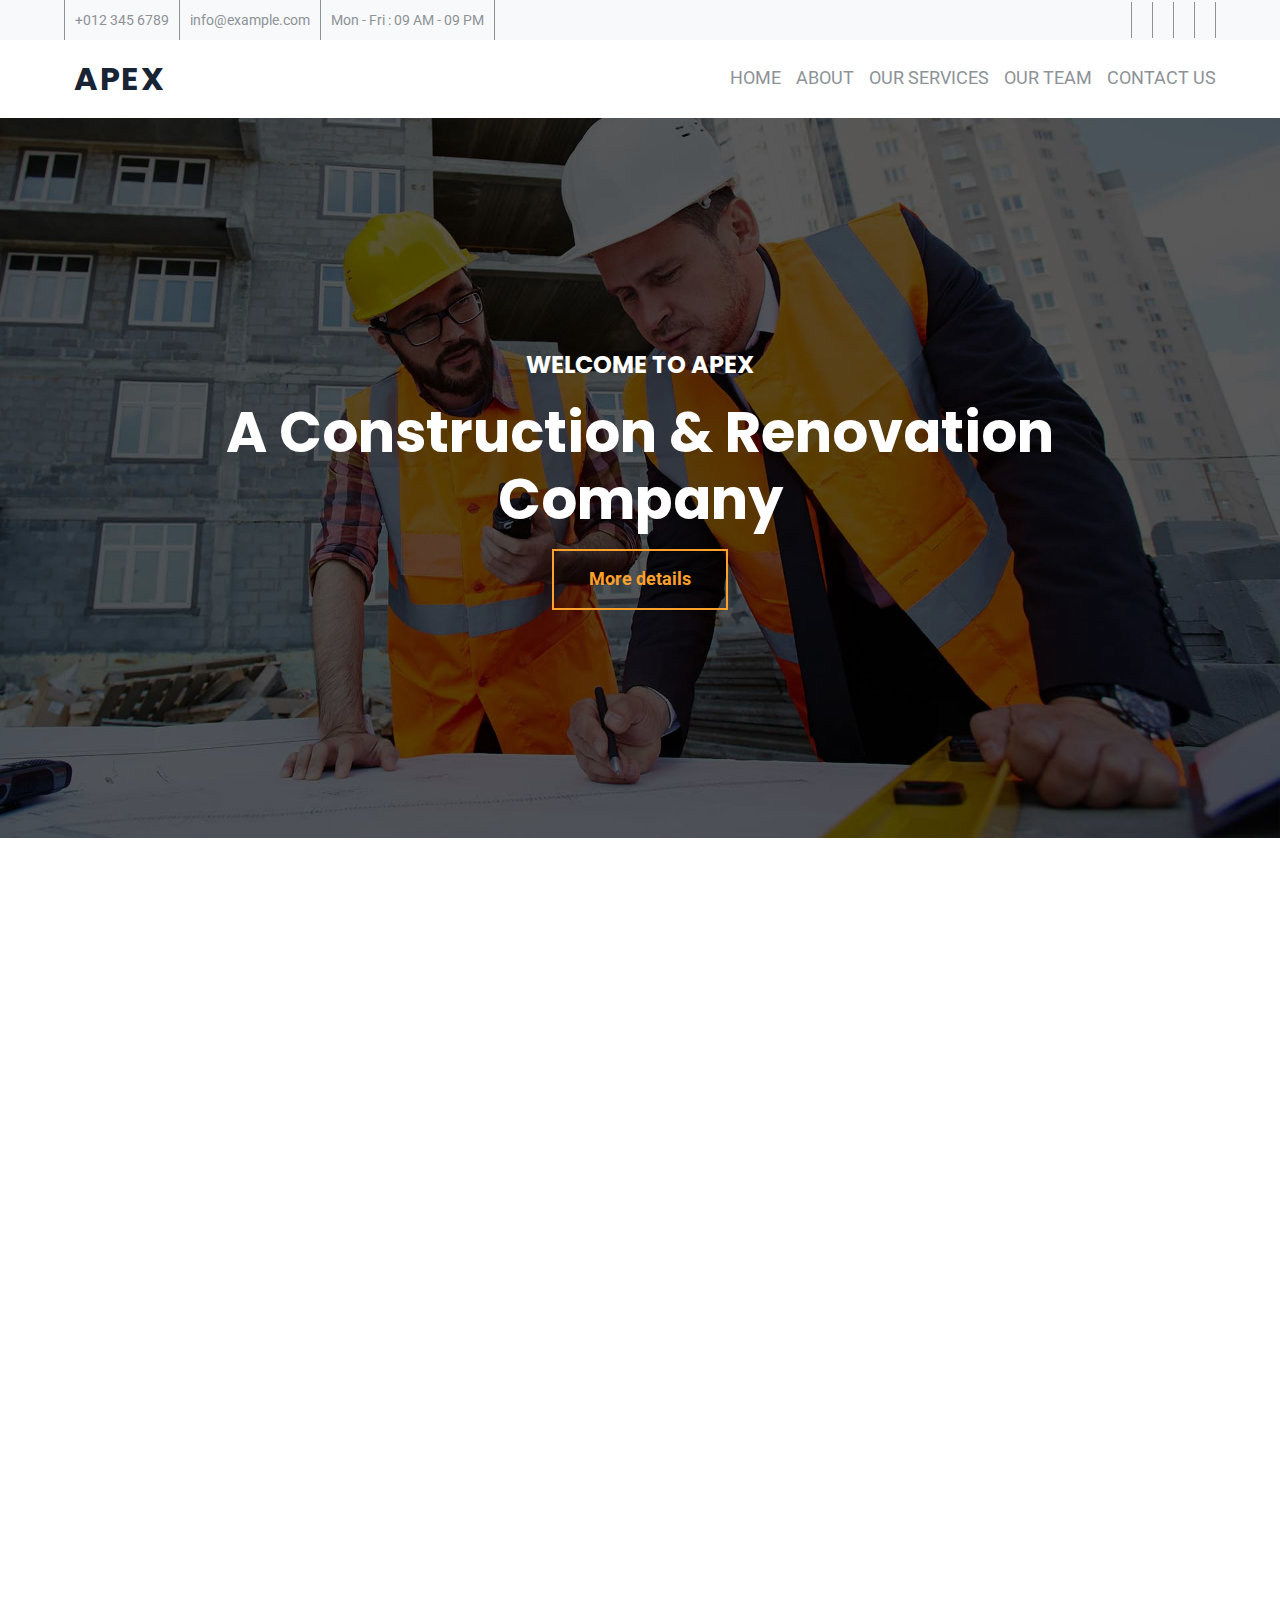
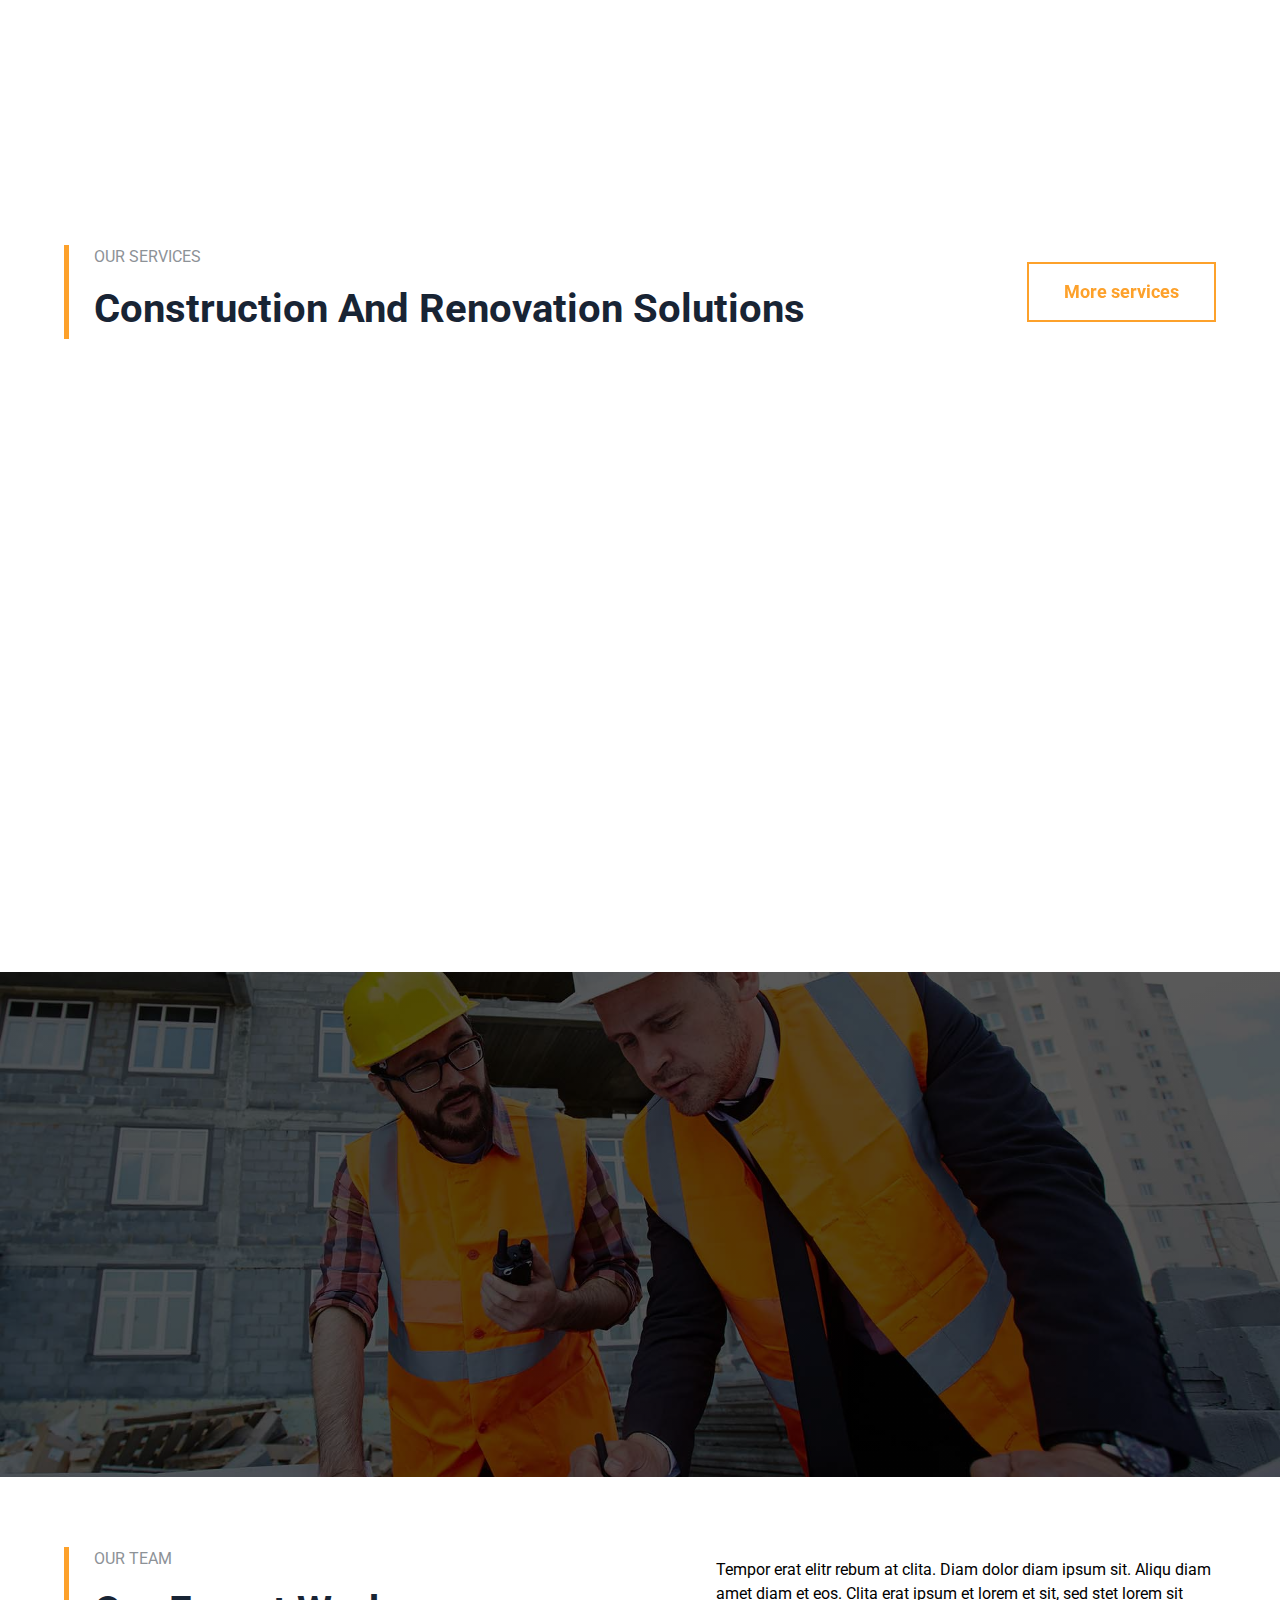
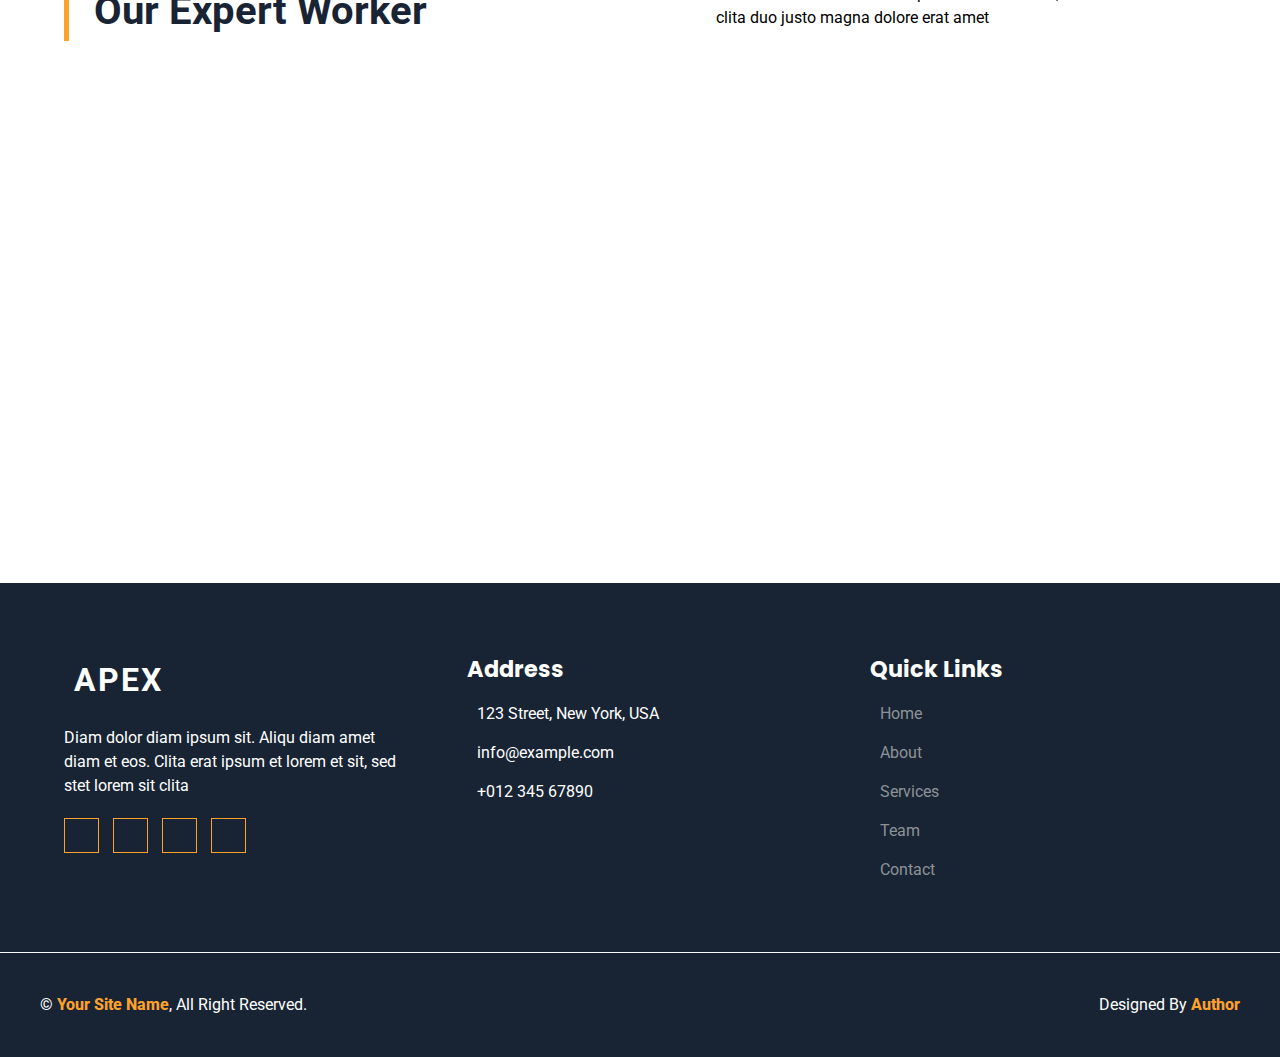
==== commit 1ac93dd8: "Update btn styles" ====
--- a/Apex template/index.html
+++ b/Apex template/index.html
@@ -83,11 +83,21 @@
             <h1 class="nav__logo__heading">Apex</h1>
         </a>
         <ul class="nav__list">
-            <li class="nav__list__item"><a href="index.html" class="nav__list__item__link">Home</a></li>
-            <li class="nav__list__item"><a href="#about" class="nav__list__item__link">About</a></li>
-            <li class="nav__list__item"><a href="#services" class="nav__list__item__link">Our services</a></li>
-            <li class="nav__list__item"><a href="#team" class="nav__list__item__link">Our team</a></li>
-            <li class="nav__list__item"><a href="#contact" class="nav__list__item__link">Contact us</a></li>
+            <li class="nav__list__item"><a href="index.html" class="nav__list__item__link">Home</a>
+                <div class="nav__list__item__underline"></div>
+            </li>
+            <li class="nav__list__item"><a href="#about" class="nav__list__item__link">About</a>
+                <div class="nav__list__item__underline"></div>
+            </li>
+            <li class="nav__list__item"><a href="#services" class="nav__list__item__link">Our services</a>
+                <div class="nav__list__item__underline"></div>
+            </li>
+            <li class="nav__list__item"><a href="#team" class="nav__list__item__link">Our team</a>
+                <div class="nav__list__item__underline"></div>
+            </li>
+            <li class="nav__list__item"><a href="#contact" class="nav__list__item__link">Contact us</a>
+                <div class="nav__list__item__underline"></div>
+            </li>
         </ul>
 
         <div class="nav__hamburger">
@@ -116,7 +126,10 @@
         <hgroup class="hero__heading container">
             <h6 class="hero__heading-1">welcome to apex</h6>
             <h3 class="hero__heading-2">A Construction & Renovation Company</h3>
-            <button type="button">More details</button>
+            <a href="#" class="hero__cta cta">
+                More details
+                <div></div>
+            </a>
         </hgroup>
     </section>
     <!-- Ene nero section -->
@@ -213,7 +226,10 @@
                 <div class="section-title__heading1">OUR SERVICES</div>
                 <div class="section-title__heading2">Construction And Renovation Solutions</div>
             </div>
-            <button type="button">More services</button>
+            <a href="#" class="services__cta cta">
+                More services
+                <div></div>
+            </a>
         </header>
         <main class="services__content">
             <article class="services__content__item" data-aos="fade-up">
@@ -285,7 +301,9 @@
                     <input type="text" placeholder="Service type" class="form-input">
                 </div>
                 <textarea placeholder="Message" class="form-input"></textarea>
-                <button type="submit">Get Appoinment</button>
+                <button type="submit" class="cta">Get Appoinment
+                    <div></div>
+                </button>
             </form>
         </div>
     </section>
--- a/Apex template/assets/css/style.css
+++ b/Apex template/assets/css/style.css
@@ -59,24 +59,36 @@
 img {
   width: 100%; }
 
-button {
-  background-color: #FDA12B;
-  border-color: #FDA12B;
+.cta {
+  position: relative;
+  border: 2px solid #FDA12B;
   padding: 15px 35px;
   transition: 0.15s ease-in-out;
   cursor: pointer;
-  color: #fff;
+  color: #FDA12B;
   font-weight: 700;
   font-size: 1.1rem;
-  display: inline-block; }
-  button:hover {
-    transition: 0.35s ease-in;
-    background: transparent;
-    color: #FDA12B; }
+  z-index: 400;
+  background: transparent; }
+  .cta:hover {
+    color: #fff; }
   @media (max-width: 576px) {
-    button {
+    .cta {
       padding: 10px 25px;
       font-size: 1rem; } }
+  .cta:hover > div {
+    width: 100%;
+    transition: 0.15s ease-in-out; }
+  .cta div {
+    position: absolute;
+    top: 0px;
+    right: auto;
+    bottom: 0px;
+    left: 0px;
+    width: 0%;
+    height: auto;
+    background-color: #FDA12B;
+    z-index: -3; }
 
 .section {
   padding: 70px 0px; }
@@ -119,7 +131,13 @@
   border: 1px solid #FDA12B;
   opacity: 0;
   transform: translateX(-100%);
-  transition: 0.35s ease-in; }
+  transition: 0.35s ease-in;
+  background: #FDA12B;
+  color: #fff;
+  cursor: pointer; }
+  .scroll__top:hover {
+    background: transparent;
+    color: #FDA12B; }
   .scroll__top.animated {
     opacity: 1;
     transform: translate(0); }
@@ -140,7 +158,7 @@
     gap: 0px;
     font-size: 0.85rem; }
     .topnav__content .topnav-info {
-      padding: 5px 10px;
+      padding: 10px;
       border-left: 1px solid #8D9297; }
       .topnav__content .topnav-info:last-child {
         border-right: 1px solid #8D9297; }
@@ -198,9 +216,16 @@
         display: none; } }
     .nav__list__item:not(:last-child) {
       margin-right: 15px; }
+    .nav__list__item:hover .nav__list__item__underline {
+      width: 100%; }
     .nav__list__item__link {
       text-transform: uppercase;
       font-size: 1.1rem; }
+    .nav__list__item__underline {
+      width: 0%;
+      height: 2px;
+      background-color: #FDA12B;
+      transition: 0.15s ease-in-out; }
   .nav__hamburger {
     display: none;
     border: 1px solid #8D9297;
@@ -623,9 +648,6 @@
         height: 150px; }
         .contact__content form textarea::placeholder {
           color: #fff; }
-      .contact__content form button[type="submit"] {
-        width: 100%;
-        margin-top: 20px; }
 
 .team .team__header {
   display: flex;
